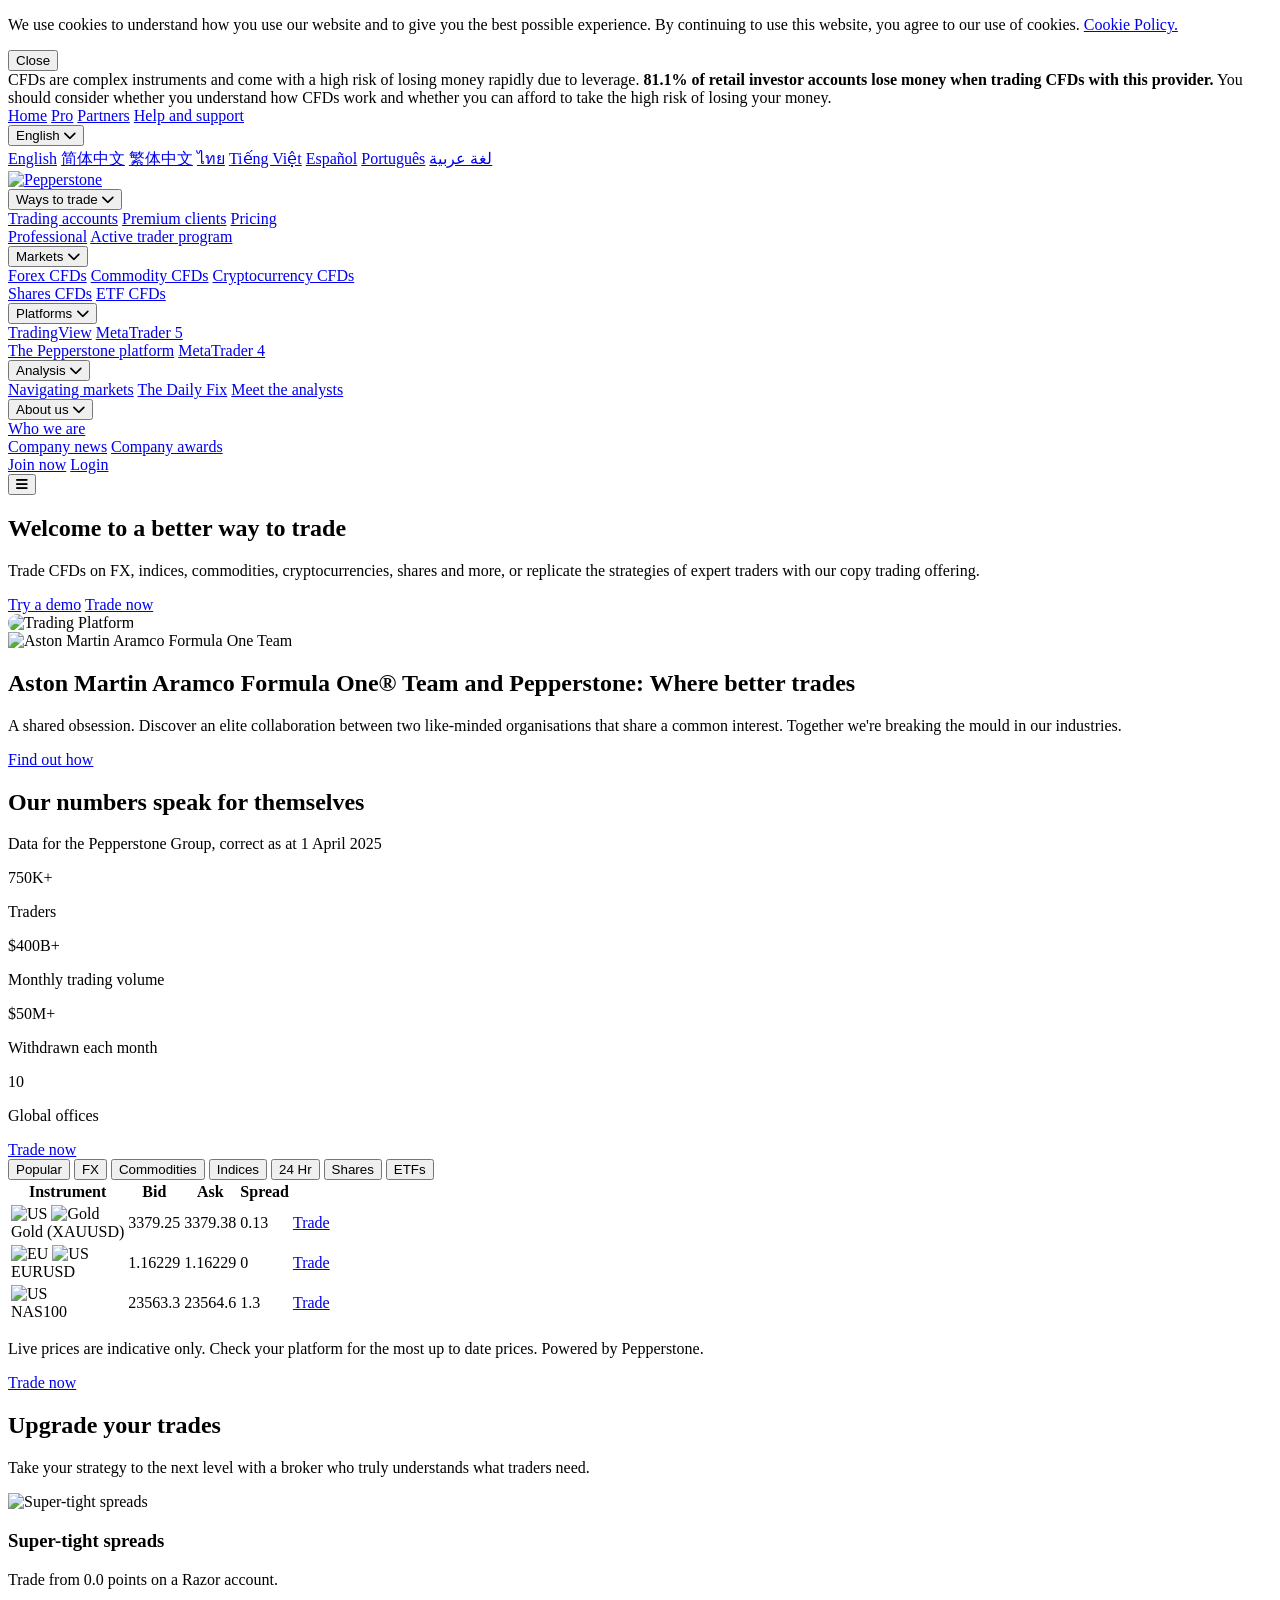
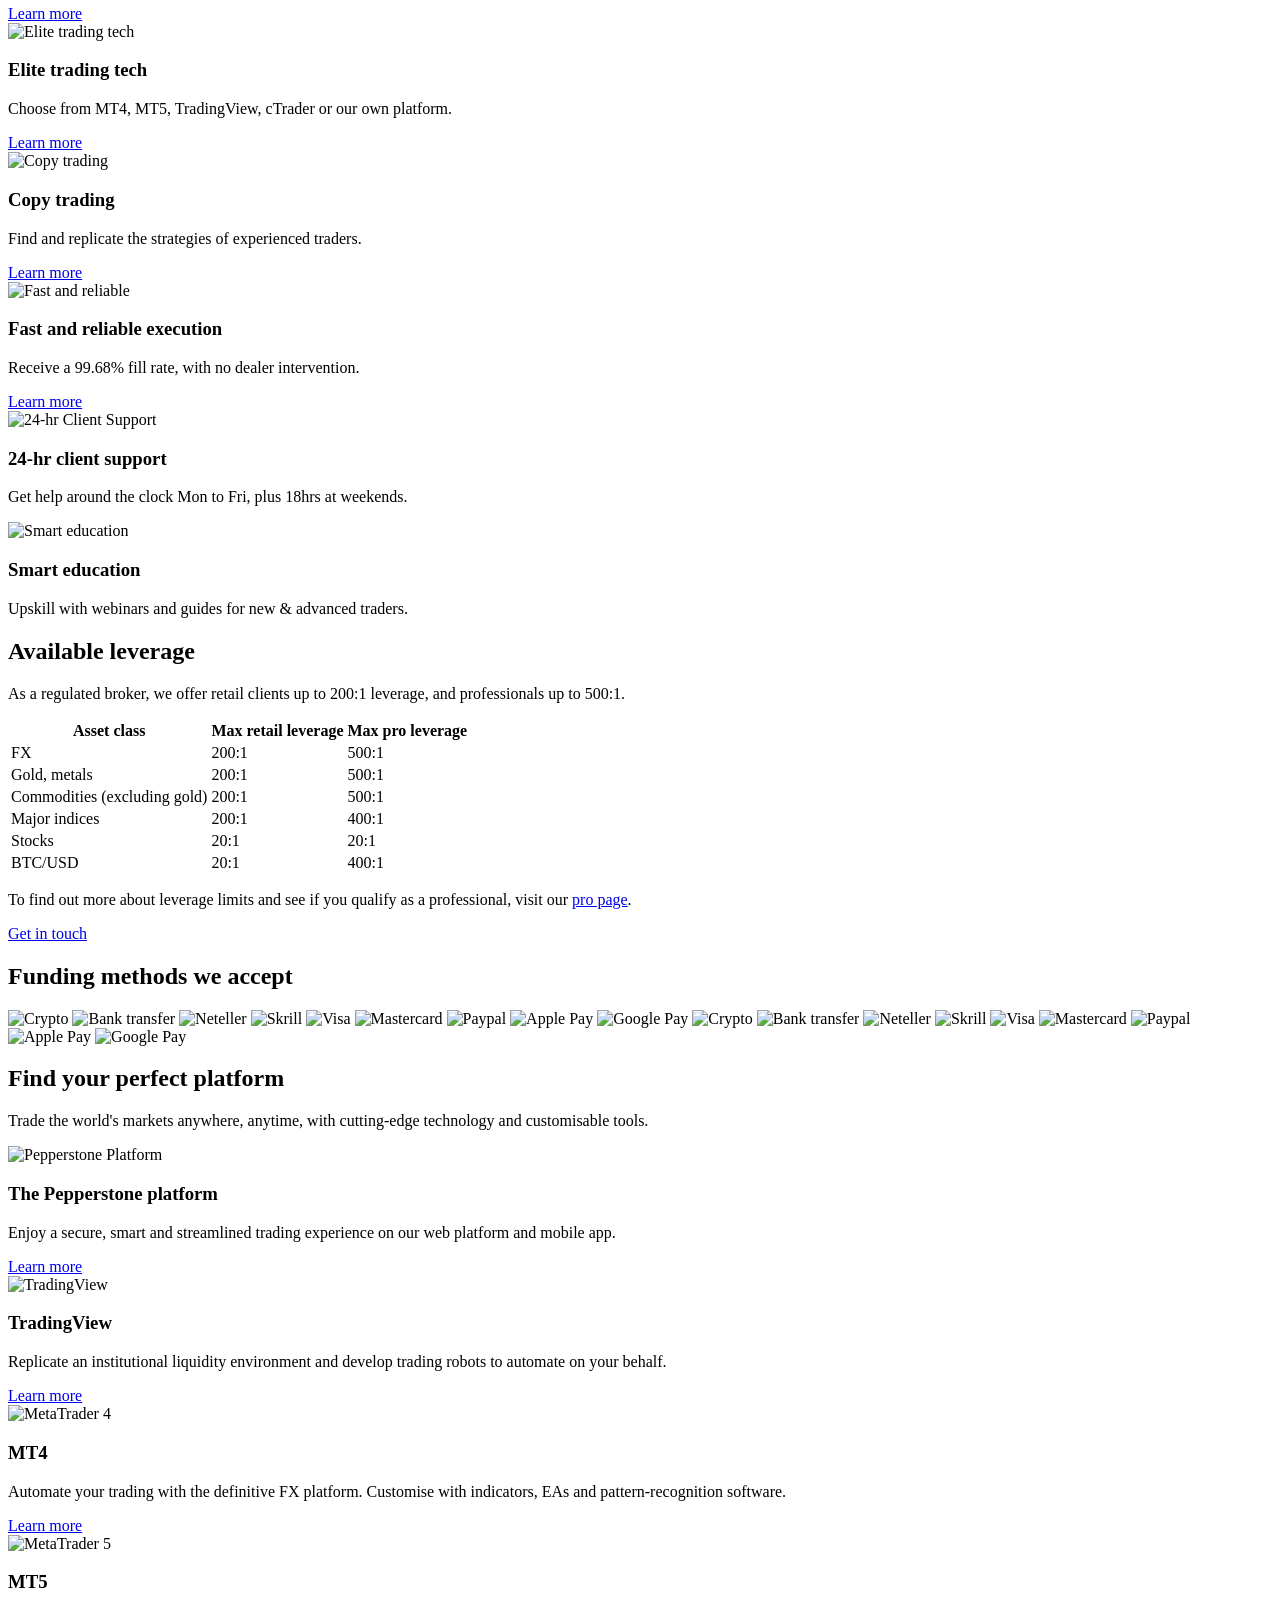
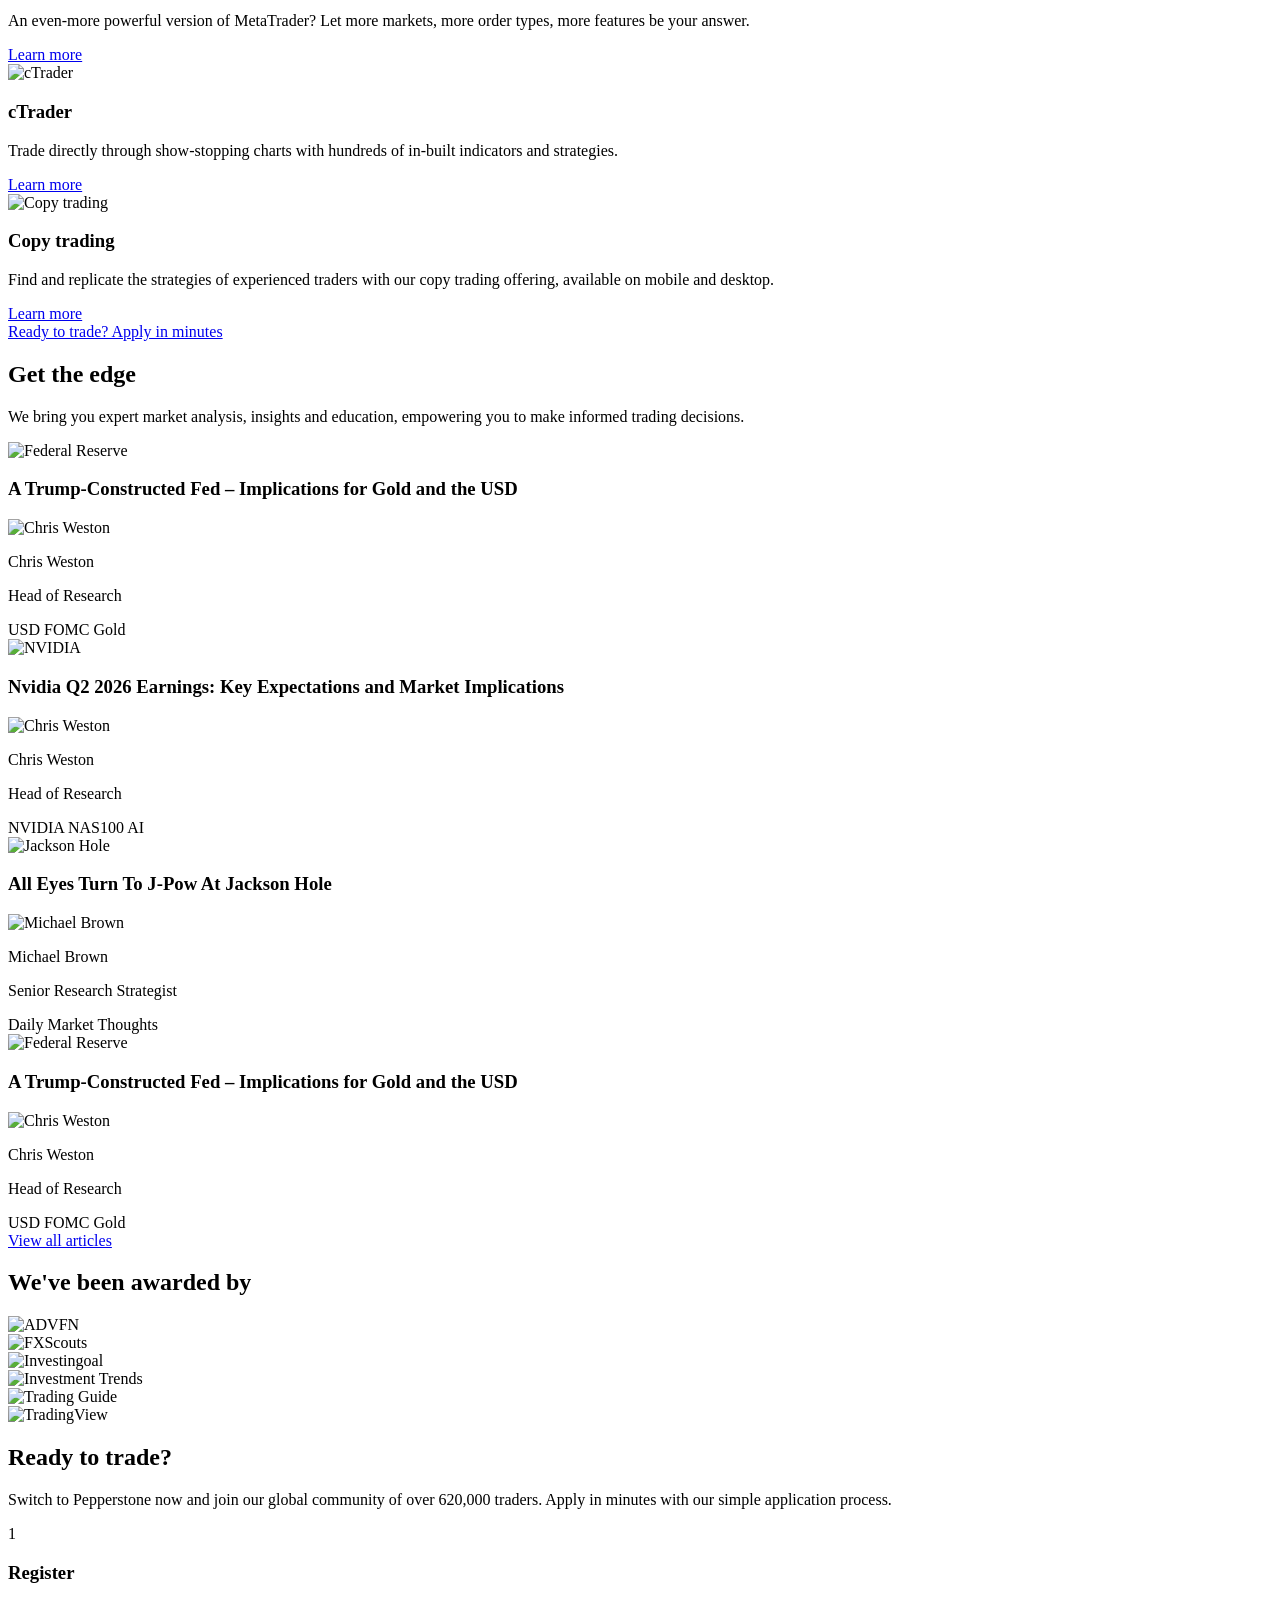
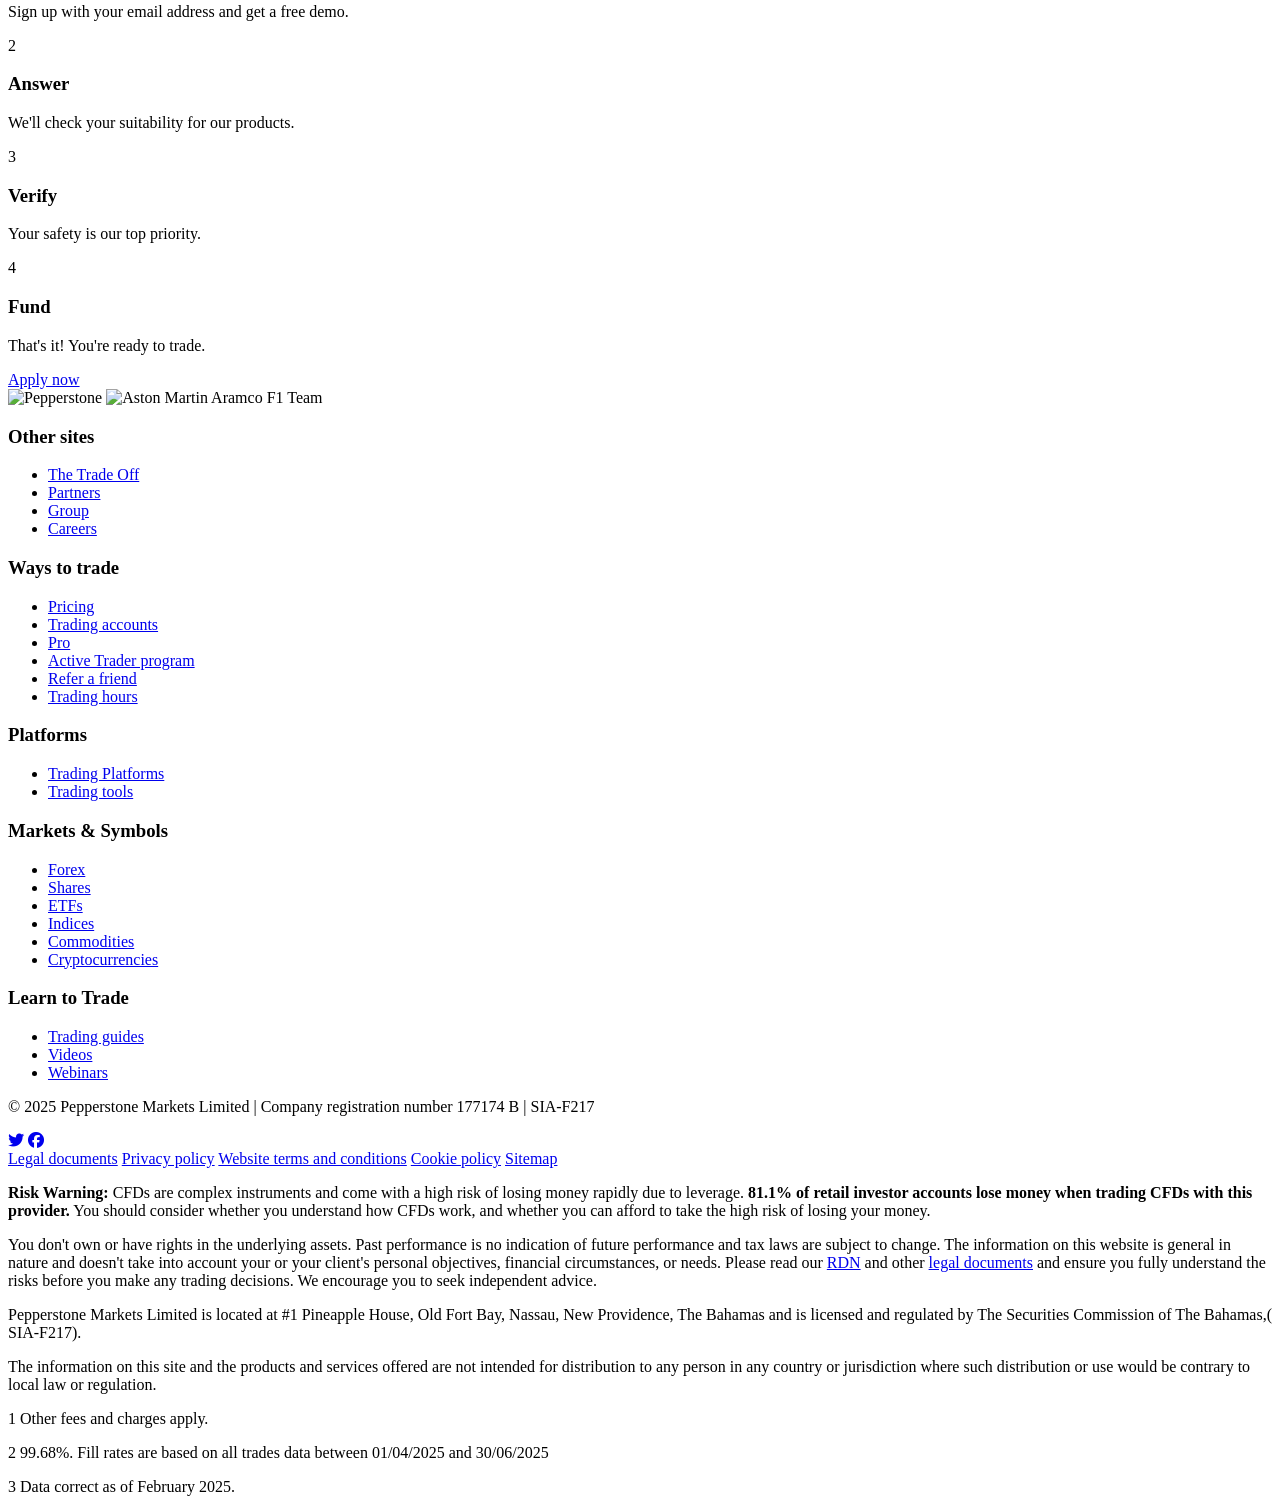
==== index.html @ 4581c96e "first commit" ====
<!DOCTYPE html>
<html lang="en">
<head>
    <meta charset="UTF-8">
    <meta name="viewport" content="width=device-width, initial-scale=1.0">
    <title>Award-Winning Global Forex Broker & CFD Trading Platform | Pepperstone</title>
    <script src="https://cdn.tailwindcss.com"></script>
    <link rel="stylesheet" href="https://cdnjs.cloudflare.com/ajax/libs/font-awesome/6.4.0/css/all.min.css">
    <style>
        .dropdown:hover .dropdown-menu {
            display: block;
        }
        .mobile-menu {
            max-height: 0;
            overflow: hidden;
            transition: max-height 0.3s ease-out;
        }
        .mobile-menu.open {
            max-height: 1000px;
        }
        .marquee {
            animation: marquee 20s linear infinite;
        }
        @keyframes marquee {
            0% { transform: translateX(0); }
            100% { transform: translateX(-50%); }
        }
        .hero-image {
            width: 100%;
            height: 400px;
            object-fit: cover;
            border-radius: 12px;
            box-shadow: 0 25px 50px -12px rgba(0, 0, 0, 0.25);
        }
        @media (min-width: 768px) {
            .hero-image {
                height: 500px;
            }
        }
    </style>
</head>
<body class="font-sans bg-gray-50">
    <!-- Cookie Banner -->
    <div class="bg-gray-800 text-white py-3 px-4 fixed bottom-0 w-full z-50">
        <div class="container mx-auto flex flex-col md:flex-row items-center justify-between">
            <p class="text-sm mb-2 md:mb-0 md:mr-4">
                We use cookies to understand how you use our website and to give you the best possible experience. By continuing to use this website, you agree to our use of cookies. 
                <a href="https://eu-assets.contentstack.com/v3/assets/bltaec35894448c7261/blt4850f32e3681dfc5/SCB_Cookie_Policy_ROW.pdf" class="underline">Cookie Policy.</a>
            </p>
            <button class="bg-blue-600 hover:bg-blue-700 text-white px-4 py-1 rounded-md text-sm">Close</button>
        </div>
    </div>

    <!-- Risk Warning -->
    <div class="bg-white-600 text-black py-2 px-4">
        <div class="container mx-auto text-center text-sm">
            CFDs are complex instruments and come with a high risk of losing money rapidly due to leverage. <strong>81.1% of retail investor accounts lose money when trading CFDs with this provider.</strong> You should consider whether you understand how CFDs work and whether you can afford to take the high risk of losing your money.
        </div>
    </div>

    <!-- Top Navigation -->
    <div class="bg-black-100 py-2 px-4 border-b">
        <div class="container mx-auto flex flex-col md:flex-row justify-between items-center">
            <div class="flex space-x-4 mb-2 md:mb-0">
                <a href="#" class="text-gray-700 hover:text-blue-600 text-sm">Home</a>
                <a href="#" class="text-gray-700 hover:text-blue-600 text-sm">Pro</a>
                <a href="#" class="text-gray-700 hover:text-blue-600 text-sm">Partners</a>
                <a href="#" class="text-gray-700 hover:text-blue-600 text-sm">Help and support</a>
            </div>
            <div class="relative">
                <button class="flex items-center text-gray-700 hover:text-blue-600">
                    <span class="mr-1">English</span>
                    <i class="fas fa-chevron-down text-xs"></i>
                </button>
                <div class="absolute right-0 mt-2 w-48 bg-white rounded-md shadow-lg py-1 z-10 hidden">
                    <a href="#" class="block px-4 py-2 text-sm text-gray-700 hover:bg-gray-100">English</a>
                    <a href="#" class="block px-4 py-2 text-sm text-gray-700 hover:bg-gray-100">简体中文</a>
                    <a href="#" class="block px-4 py-2 text-sm text-gray-700 hover:bg-gray-100">繁体中文</a>
                    <a href="#" class="block px-4 py-2 text-sm text-gray-700 hover:bg-gray-100">ไทย</a>
                    <a href="#" class="block px-4 py-2 text-sm text-gray-700 hover:bg-gray-100">Tiếng Việt</a>
                    <a href="#" class="block px-4 py-2 text-sm text-gray-700 hover:bg-gray-100">Español</a>
                    <a href="#" class="block px-4 py-2 text-sm text-gray-700 hover:bg-gray-100">Português</a>
                    <a href="#" class="block px-4 py-2 text-sm text-gray-700 hover:bg-gray-100">لغة عربية</a>
                </div>
            </div>
        </div>
    </div>



    <!-- Main Navigation -->
    <nav class="bg-white shadow-md">
        <div class="container mx-auto px-4">
            <div class="flex justify-between items-center py-4">
                <div class="flex items-center">
                    <a href="#" class="text-2xl font-bold text-blue-600">
                        <img src="https://eu-images.contentstack.com/v3/assets/bltaec35894448c7261/blt4b1ce98e17514d1b/6762930b7604891912664f6a/Pepperstone_2025_Global_Trading_Partner_Logo_Mono_Positive_RGB_3.svg" alt="Pepperstone" class="h-10">
                    </a>
                </div>
                
                <div class="hidden md:flex space-x-6">
                    <div class="dropdown relative">
                        <button class="text-gray-700 hover:text-blue-600 flex items-center">
                            Ways to trade <i class="fas fa-chevron-down ml-1 text-xs"></i>
                        </button>
                        <div class="dropdown-menu absolute hidden bg-white shadow-lg rounded-md mt-2 py-2 w-64 z-10">
                            <a href="#" class="block px-4 py-2 text-sm text-gray-700 hover:bg-gray-100">Trading accounts</a>
                            <a href="#" class="block px-4 py-2 text-sm text-gray-700 hover:bg-gray-100">Premium clients</a>
                            <a href="#" class="block px-4 py-2 text-sm text-gray-700 hover:bg-gray-100">Pricing</a>
                            <div class="border-t my-1"></div>
                            <a href="#" class="block px-4 py-2 text-sm text-gray-700 hover:bg-gray-100">Professional</a>
                            <a href="#" class="block px-4 py-2 text-sm text-gray-700 hover:bg-gray-100">Active trader program</a>
                        </div>
                    </div>
                    
                    <div class="dropdown relative">
                        <button class="text-gray-700 hover:text-blue-600 flex items-center">
                            Markets <i class="fas fa-chevron-down ml-1 text-xs"></i>
                        </button>
                        <div class="dropdown-menu absolute hidden bg-white shadow-lg rounded-md mt-2 py-2 w-64 z-10">
                            <a href="#" class="block px-4 py-2 text-sm text-gray-700 hover:bg-gray-100">Forex CFDs</a>
                            <a href="#" class="block px-4 py-2 text-sm text-gray-700 hover:bg-gray-100">Commodity CFDs</a>
                            <a href="#" class="block px-4 py-2 text-sm text-gray-700 hover:bg-gray-100">Cryptocurrency CFDs</a>
                            <div class="border-t my-1"></div>
                            <a href="#" class="block px-4 py-2 text-sm text-gray-700 hover:bg-gray-100">Shares CFDs</a>
                            <a href="#" class="block px-4 py-2 text-sm text-gray-700 hover:bg-gray-100">ETF CFDs</a>
                        </div>
                    </div>
                    
                    <div class="dropdown relative">
                        <button class="text-gray-700 hover:text-blue-600 flex items-center">
                            Platforms <i class="fas fa-chevron-down ml-1 text-xs"></i>
                        </button>
                        <div class="dropdown-menu absolute hidden bg-white shadow-lg rounded-md mt-2 py-2 w-64 z-10">
                            <a href="#" class="block px-4 py-2 text-sm text-gray-700 hover:bg-gray-100">TradingView</a>
                            <a href="#" class="block px-4 py-2 text-sm text-gray-700 hover:bg-gray-100">MetaTrader 5</a>
                            <div class="border-t my-1"></div>
                            <a href="#" class="block px-4 py-2 text-sm text-gray-700 hover:bg-gray-100">The Pepperstone platform</a>
                            <a href="#" class="block px-4 py-2 text-sm text-gray-700 hover:bg-gray-100">MetaTrader 4</a>
                        </div>
                    </div>
                    
                    <div class="dropdown relative">
                        <button class="text-gray-700 hover:text-blue-600 flex items-center">
                            Analysis <i class="fas fa-chevron-down ml-1 text-xs"></i>
                        </button>
                        <div class="dropdown-menu absolute hidden bg-white shadow-lg rounded-md mt-2 py-2 w-64 z-10">
                            <a href="#" class="block px-4 py-2 text-sm text-gray-700 hover:bg-gray-100">Navigating markets</a>
                            <a href="#" class="block px-4 py-2 text-sm text-gray-700 hover:bg-gray-100">The Daily Fix</a>
                            <a href="#" class="block px-4 py-2 text-sm text-gray-700 hover:bg-gray-100">Meet the analysts</a>
                        </div>
                    </div>
                    
                    <div class="dropdown relative">
                        <button class="text-gray-700 hover:text-blue-600 flex items-center">
                            About us <i class="fas fa-chevron-down ml-1 text-xs"></i>
                        </button>
                        <div class="dropdown-menu absolute hidden bg-white shadow-lg rounded-md mt-2 py-2 w-64 z-10">
                            <a href="#" class="block px-4 py-2 text-sm text-gray-700 hover:bg-gray-100">Who we are</a>
                            <div class="border-t my-1"></div>
                            <a href="#" class="block px-4 py-2 text-sm text-gray-700 hover:bg-gray-100">Company news</a>
                            <a href="#" class="block px-4 py-2 text-sm text-gray-700 hover:bg-gray-100">Company awards</a>
                        </div>
                    </div>
                </div>
                
                <div class="hidden md:flex items-center space-x-4">
                    <a href="#" class="bg-blue-600 hover:bg-blue-700 text-white px-4 py-2 rounded-md">Join now</a>
                    <a href="#" class="text-gray-700 hover:text-blue-600">Login</a>
                </div>
                
                <button class="md:hidden text-gray-700" id="mobile-menu-button">
                    <i class="fas fa-bars text-xl"></i>
                </button>
            </div>
            
            <!-- Mobile Menu -->
            <div class="mobile-menu md:hidden" id="mobile-menu">
                <div class="px-2 pt-2 pb-4 space-y-1">
                    <div class="mb-4">
                        <button class="w-full flex justify-between items-center px-3 py-2 text-gray-700 hover:bg-gray-100 rounded-md">
                            Ways to trade
                            <i class="fas fa-chevron-down"></i>
                        </button>
                        <div class="pl-4 mt-1 hidden">
                            <a href="#" class="block px-3 py-2 text-sm text-gray-700 hover:bg-gray-100 rounded-md">Trading accounts</a>
                            <a href="#" class="block px-3 py-2 text-sm text-gray-700 hover:bg-gray-100 rounded-md">Premium clients</a>
                            <a href="#" class="block px-3 py-2 text-sm text-gray-700 hover:bg-gray-100 rounded-md">Pricing</a>
                        </div>
                    </div>
                    
                    <div class="mb-4">
                        <button class="w-full flex justify-between items-center px-3 py-2 text-gray-700 hover:bg-gray-100 rounded-md">
                            Markets
                            <i class="fas fa-chevron-down"></i>
                        </button>
                        <div class="pl-4 mt-1 hidden">
                            <a href="#" class="block px-3 py-2 text-sm text-gray-700 hover:bg-gray-100 rounded-md">Forex CFDs</a>
                            <a href="#" class="block px-3 py-2 text-sm text-gray-700 hover:bg-gray-100 rounded-md">Commodity CFDs</a>
                            <a href="#" class="block px-3 py-2 text-sm text-gray-700 hover:bg-gray-100 rounded-md">Cryptocurrency CFDs</a>
                        </div>
                    </div>
                    
                    <div class="mb-4">
                        <button class="w-full flex justify-between items-center px-3 py-2 text-gray-700 hover:bg-gray-100 rounded-md">
                            Platforms
                            <i class="fas fa-chevron-down"></i>
                        </button>
                        <div class="pl-4 mt-1 hidden">
                            <a href="#" class="block px-3 py-2 text-sm text-gray-700 hover:bg-gray-100 rounded-md">TradingView</a>
                            <a href="#" class="block px-3 py-2 text-sm text-gray-700 hover:bg-gray-100 rounded-md">MetaTrader 5</a>
                        </div>
                    </div>
                    
                    <div class="mb-4">
                        <button class="w-full flex justify-between items-center px-3 py-2 text-gray-700 hover:bg-gray-100 rounded-md">
                            Analysis
                            <i class="fas fa-chevron-down"></i>
                        </button>
                        <div class="pl-4 mt-1 hidden">
                            <a href="#" class="block px-3 py-2 text-sm text-gray-700 hover:bg-gray-100 rounded-md">Navigating markets</a>
                            <a href="#" class="block px-3 py-2 text-sm text-gray-700 hover:bg-gray-100 rounded-md">The Daily Fix</a>
                        </div>
                    </div>
                    
                    <div class="mb-4">
                        <button class="w-full flex justify-between items-center px-3 py-2 text-gray-700 hover:bg-gray-100 rounded-md">
                            About us
                            <i class="fas fa-chevron-down"></i>
                        </button>
                        <div class="pl-4 mt-1 hidden">
                            <a href="#" class="block px-3 py-2 text-sm text-gray-700 hover:bg-gray-100 rounded-md">Who we are</a>
                            <a href="#" class="block px-3 py-2 text-sm text-gray-700 hover:bg-gray-100 rounded-md">Company news</a>
                        </div>
                    </div>
                    
                    <div class="pt-2 border-t">
                        <a href="#" class="block w-full text-center bg-blue-600 hover:bg-blue-700 text-white px-4 py-2 rounded-md mb-2">Join now</a>
                        <a href="#" class="block w-full text-center text-gray-700 hover:text-blue-600 px-4 py-2 rounded-md">Login</a>
                    </div>
                </div>
            </div>
        </div>
    </nav>

    <!-- Hero Section -->
    <section class="relative bg-gradient-to-r from-blue-900 to-blue-700 text-white py-20">
        <div class="container mx-auto px-4 flex flex-col md:flex-row items-center">
            <div class="md:w-2/5 mb-10 md:mb-0">
                <h1 class="text-4xl md:text-5xl font-bold mb-6">Welcome to a better way to trade</h1>
                <p class="text-xl mb-8">Trade CFDs on FX, indices, commodities, cryptocurrencies, shares and more, or replicate the strategies of expert traders with our copy trading offering.</p>
                <div class="flex flex-col sm:flex-row space-y-3 sm:space-y-0 sm:space-x-4">
                    <a href="#" class="bg-white text-blue-700 hover:bg-gray-100 px-6 py-3 rounded-md font-medium text-center">Try a demo</a>
                    <a href="#" class="bg-blue-600 hover:bg-blue-800 px-6 py-3 rounded-md font-medium text-center">Trade now</a>
                </div>
            </div>
            <div class="md:w-3/5 flex justify-center">
                <img src="https://eu-images.contentstack.com/v3/assets/bltaec35894448c7261/blt2f7ff11a549ada0a/67fe1ed6a78e04df65bdf71f/UK_Homepage_Header.webp" alt="Trading Platform" class="hero-image">
            </div>
        </div>
    </section>

    <!-- Partnership Banner -->
    <section class="py-12 bg-gray-100">
        <div class="container mx-auto px-4">
            <div class="flex flex-col md:flex-row items-center">
                <div class="md:w-1/3 mb-6 md:mb-0">
                    <img src="https://eu-images.contentstack.com/v3/assets/bltaec35894448c7261/blt25bae3668e198681/685a82fabb50854095a97ac6/2025AMF1Sponsorship-Phase2-_Updated.jpg" alt="Aston Martin Aramco Formula One Team" class="rounded-lg shadow-md">
                </div>
                <div class="md:w-2/3 md:pl-12">
                    <h2 class="text-3xl font-bold mb-4">Aston Martin Aramco Formula One® Team and Pepperstone: Where better trades</h2>
                    <p class="text-lg mb-6">A shared obsession. Discover an elite collaboration between two like-minded organisations that share a common interest. Together we're breaking the mould in our industries.</p>
                    <a href="#" class="inline-block bg-blue-600 hover:bg-blue-700 text-white px-6 py-3 rounded-md font-medium">Find out how</a>
                </div>
            </div>
        </div>
    </section>

    <!-- Stats Section -->
    <section class="py-16 bg-white">
        <div class="container mx-auto px-4">
            <h2 class="text-3xl font-bold text-center mb-12">Our numbers speak for themselves</h2>
            <p class="text-center text-gray-600 mb-12">Data for the Pepperstone Group, correct as at 1 April 2025</p>
            
            <div class="grid grid-cols-2 md:grid-cols-4 gap-8">
                <div class="text-center">
                    <div class="text-4xl md:text-5xl font-bold text-black-600 mb-2">750K+</div>
                    <p class="text-gray-600">Traders</p>
                </div>
                <div class="text-center">
                    <div class="text-4xl md:text-5xl font-bold text-black-600 mb-2">$400B+</div>
                    <p class="text-gray-600">Monthly trading volume</p>
                </div>
                <div class="text-center">
                    <div class="text-4xl md:text-5xl font-bold text-black-600 mb-2">$50M+</div>
                    <p class="text-gray-600">Withdrawn each month</p>
                </div>
                <div class="text-center">
                    <div class="text-4xl md:text-5xl font-bold text-black-600 mb-2">10</div>
                    <p class="text-gray-600">Global offices</p>
                </div>
            </div>
            
            <div class="text-center mt-12">
                <a href="#" class="inline-block bg-blue-600 hover:bg-blue-700 text-white px-8 py-3 rounded-md font-medium">Trade now</a>
            </div>
        </div>
    </section>

    <!-- Market Data -->
    <section class="py-12 bg-gray-50">
        <div class="container mx-auto px-4">
            <div class="flex overflow-x-auto pb-2 mb-6">
                <button class="px-4 py-2 font-medium text-blue-600 border-b-2 border-blue-600 whitespace-nowrap">Popular</button>
                <button class="px-4 py-2 font-medium text-gray-600 whitespace-nowrap">FX</button>
                <button class="px-4 py-2 font-medium text-gray-600 whitespace-nowrap">Commodities</button>
                <button class="px-4 py-2 font-medium text-gray-600 whitespace-nowrap">Indices</button>
                <button class="px-4 py-2 font-medium text-gray-600 whitespace-nowrap">24 Hr</button>
                <button class="px-4 py-2 font-medium text-gray-600 whitespace-nowrap">Shares</button>
                <button class="px-4 py-2 font-medium text-gray-600 whitespace-nowrap">ETFs</button>
            </div>
            
            <div class="bg-white rounded-lg shadow overflow-hidden">
                <table class="min-w-full divide-y divide-gray-200">
                    <thead class="bg-gray-50">
                        <tr>
                            <th class="px-6 py-3 text-left text-xs font-medium text-gray-500 uppercase tracking-wider">Instrument</th>
                            <th class="px-6 py-3 text-left text-xs font-medium text-gray-500 uppercase tracking-wider">Bid</th>
                            <th class="px-6 py-3 text-left text-xs font-medium text-gray-500 uppercase tracking-wider">Ask</th>
                            <th class="px-6 py-3 text-left text-xs font-medium text-gray-500 uppercase tracking-wider">Spread</th>
                            <th class="px-6 py-3 text-left text-xs font-medium text-gray-500 uppercase tracking-wider"></th>
                        </tr>
                    </thead>
                    <tbody class="bg-white divide-y divide-gray-200">
                        <tr>
                            <td class="px-6 py-4 whitespace-nowrap">
                                <div class="flex items-center">
                                    <div class="flex-shrink-0 h-10 w-10 flex items-center">
                                        <img class="h-6 w-6 rounded-full" src="https://eu-images.contentstack.com/v3/assets/bltaec35894448c7261/blt63c9522b93a414bd/5e956e4b3366cc73a1e96192/United_States_of_America.svg" alt="US">
                                        <img class="h-6 w-6 rounded-full -ml-2" src="https://eu-images.contentstack.com/v3/assets/bltaec35894448c7261/bltdbd8f6817b680438/5fc57df5a304740ec5ed0433/XAU.svg" alt="Gold">
                                    </div>
                                    <div class="ml-4">
                                        <div class="text-sm font-medium text-gray-900">Gold (XAUUSD)</div>
                                    </div>
                                </div>
                            </td>
                            <td class="px-6 py-4 whitespace-nowrap text-sm text-gray-500">3379.25</td>
                            <td class="px-6 py-4 whitespace-nowrap text-sm text-gray-500">3379.38</td>
                            <td class="px-6 py-4 whitespace-nowrap text-sm text-gray-500">0.13</td>
                            <td class="px-6 py-4 whitespace-nowrap text-right text-sm font-medium">
                                <a href="#" class="text-blue-600 hover:text-blue-900">Trade</a>
                            </td>
                        </tr>
                        <tr>
                            <td class="px-6 py-4 whitespace-nowrap">
                                <div class="flex items-center">
                                    <div class="flex-shrink-0 h-10 w-10 flex items-center">
                                        <img class="h-6 w-6 rounded-full" src="https://eu-images.contentstack.com/v3/assets/bltaec35894448c7261/blt07e3fd4ea0edc4a0/5e956d060dcb9873a7be6114/European_Union.svg" alt="EU">
                                        <img class="h-6 w-6 rounded-full -ml-2" src="https://eu-images.contentstack.com/v3/assets/bltaec35894448c7261/blt63c9522b93a414bd/5e956e4b3366cc73a1e96192/United_States_of_America.svg" alt="US">
                                    </div>
                                    <div class="ml-4">
                                        <div class="text-sm font-medium text-gray-900">EURUSD</div>
                                    </div>
                                </div>
                            </td>
                            <td class="px-6 py-4 whitespace-nowrap text-sm text-gray-500">1.16229</td>
                            <td class="px-6 py-4 whitespace-nowrap text-sm text-gray-500">1.16229</td>
                            <td class="px-6 py-4 whitespace-nowrap text-sm text-gray-500">0</td>
                            <td class="px-6 py-4 whitespace-nowrap text-right text-sm font-medium">
                                <a href="#" class="text-blue-600 hover:text-blue-900">Trade</a>
                            </td>
                        </tr>
                        <tr>
                            <td class="px-6 py-4 whitespace-nowrap">
                                <div class="flex items-center">
                                    <div class="flex-shrink-0 h-10 w-10">
                                        <img class="h-6 w-6 rounded-full" src="https://eu-images.contentstack.com/v3/assets/bltaec35894448c7261/blt63c9522b93a414bd/5e956e4b3366cc73a1e96192/United_States_of_America.svg" alt="US">
                                    </div>
                                    <div class="ml-4">
                                        <div class="text-sm font-medium text-gray-900">NAS100</div>
                                    </div>
                                </div>
                            </td>
                            <td class="px-6 py-4 whitespace-nowrap text-sm text-gray-500">23563.3</td>
                            <td class="px-6 py-4 whitespace-nowrap text-sm text-gray-500">23564.6</td>
                            <td class="px-6 py-4 whitespace-nowrap text-sm text-gray-500">1.3</td>
                            <td class="px-6 py-4 whitespace-nowrap text-right text-sm font-medium">
                                <a href="#" class="text-blue-600 hover:text-blue-900">Trade</a>
                            </td>
                        </tr>
                    </tbody>
                </table>
            </div>
            
            <p class="text-xs text-gray-500 mt-4">Live prices are indicative only. Check your platform for the most up to date prices. Powered by Pepperstone.</p>
            
            <div class="text-center mt-8">
                <a href="#" class="inline-block bg-blue-600 hover:bg-blue-700 text-white px-8 py-3 rounded-md font-medium">Trade now</a>
            </div>
        </div>
    </section>

    <!-- Features Section -->
    <section class="py-16 bg-white">
        <div class="container mx-auto px-4">
            <h2 class="text-3xl font-bold text-center mb-12">Upgrade your trades</h2>
            <p class="text-xl text-center text-gray-600 mb-12 max-w-3xl mx-auto">Take your strategy to the next level with a broker who truly understands what traders need.</p>
            
            <div class="grid grid-cols-1 md:grid-cols-2 lg:grid-cols-3 gap-8">
                <div class="bg-gray-50 rounded-lg overflow-hidden shadow-sm hover:shadow-md transition-shadow">
                    <img src="https://eu-images.contentstack.com/v3/assets/bltaec35894448c7261/bltab9b484a14c83a0f/65261f7a07f775257ca5eeb7/FeaturedCards_RazorSharpSpread_230824_v02.jpg" alt="Super-tight spreads" class="w-full h-48 object-cover">
                    <div class="p-6">
                        <h3 class="text-xl font-bold mb-3">Super-tight spreads</h3>
                        <p class="text-gray-600 mb-4">Trade from 0.0 points on a Razor account.</p>
                        <a href="#" class="text-blue-600 font-medium hover:text-blue-800">Learn more</a>
                    </div>
                </div>
                
                <div class="bg-gray-50 rounded-lg overflow-hidden shadow-sm hover:shadow-md transition-shadow">
                    <img src="https://eu-images.contentstack.com/v3/assets/bltaec35894448c7261/blt7469682b01554151/66d688823a8d483e53e1e2dc/FeaturedCards_TrustedBroker_240829_v03@2x.jpg" alt="Elite trading tech" class="w-full h-48 object-cover">
                    <div class="p-6">
                        <h3 class="text-xl font-bold mb-3">Elite trading tech</h3>
                        <p class="text-gray-600 mb-4">Choose from MT4, MT5, TradingView, cTrader or our own platform.</p>
                        <a href="#" class="text-blue-600 font-medium hover:text-blue-800">Learn more</a>
                    </div>
                </div>
                
                <div class="bg-gray-50 rounded-lg overflow-hidden shadow-sm hover:shadow-md transition-shadow">
                    <img src="https://eu-images.contentstack.com/v3/assets/bltaec35894448c7261/blt9b66ca77178807f6/650c44c5045f96313ffe7dcc/FeaturedCards_IndustryLeadingLiquidity.jpg" alt="Copy trading" class="w-full h-48 object-cover">
                    <div class="p-6">
                        <h3 class="text-xl font-bold mb-3">Copy trading</h3>
                        <p class="text-gray-600 mb-4">Find and replicate the strategies of experienced traders.</p>
                        <a href="#" class="text-blue-600 font-medium hover:text-blue-800">Learn more</a>
                    </div>
                </div>
                
                <div class="bg-gray-50 rounded-lg overflow-hidden shadow-sm hover:shadow-md transition-shadow">
                    <img src="https://eu-images.contentstack.com/v3/assets/bltaec35894448c7261/bltb7a25dc0002f0039/650d82d4d81f5947d31282fd/FeaturedCards_FastAndReliable_230824_v02-min.jpg" alt="Fast and reliable" class="w-full h-48 object-cover">
                    <div class="p-6">
                        <h3 class="text-xl font-bold mb-3">Fast and reliable execution</h3>
                        <p class="text-gray-600 mb-4">Receive a 99.68% fill rate, with no dealer intervention.</p>
                        <a href="#" class="text-blue-600 font-medium hover:text-blue-800">Learn more</a>
                    </div>
                </div>
                
                <div class="bg-gray-50 rounded-lg overflow-hidden shadow-sm hover:shadow-md transition-shadow">
                    <img src="https://eu-images.contentstack.com/v3/assets/bltaec35894448c7261/blt23394a09ce1d06dc/67ad9155c95fb20f5f5e6b8b/24-hr_Client_Support.jpg" alt="24-hr Client Support" class="w-full h-48 object-cover">
                    <div class="p-6">
                        <h3 class="text-xl font-bold mb-3">24-hr client support</h3>
                        <p class="text-gray-600 mb-4">Get help around the clock Mon to Fri, plus 18hrs at weekends.</p>
                    </div>
                </div>
                
                <div class="bg-gray-50 rounded-lg overflow-hidden shadow-sm hover:shadow-md transition-shadow">
                    <img src="https://eu-images.contentstack.com/v3/assets/bltaec35894448c7261/blt9e8f549b99f44f38/67ad915539b12b2b571cb72f/Smart_Education.jpg" alt="Smart education" class="w-full h-48 object-cover">
                    <div class="p-6">
                        <h3 class="text-xl font-bold mb-3">Smart education</h3>
                        <p class="text-gray-600 mb-4">Upskill with webinars and guides for new & advanced traders.</p>
                    </div>
                </div>
            </div>
        </div>
    </section>

    <!-- Leverage Section -->
    <section class="py-16 bg-gray-50">
        <div class="container mx-auto px-4">
            <h2 class="text-3xl font-bold text-center mb-4">Available leverage</h2>
            <p class="text-xl text-center text-gray-600 mb-12 max-w-3xl mx-auto">As a regulated broker, we offer retail clients up to 200:1 leverage, and professionals up to 500:1.</p>
            
            <div class="bg-white rounded-lg shadow overflow-hidden">
                <table class="min-w-full divide-y divide-gray-200">
                    <thead class="bg-gray-50">
                        <tr>
                            <th class="px-6 py-3 text-left text-xs font-medium text-gray-500 uppercase tracking-wider">Asset class</th>
                            <th class="px-6 py-3 text-left text-xs font-medium text-gray-500 uppercase tracking-wider">Max retail leverage</th>
                            <th class="px-6 py-3 text-left text-xs font-medium text-gray-500 uppercase tracking-wider">Max pro leverage</th>
                        </tr>
                    </thead>
                    <tbody class="bg-white divide-y divide-gray-200">
                        <tr>
                            <td class="px-6 py-4 whitespace-nowrap text-sm font-medium text-gray-900">FX</td>
                            <td class="px-6 py-4 whitespace-nowrap text-sm text-gray-500">200:1</td>
                            <td class="px-6 py-4 whitespace-nowrap text-sm text-gray-500">500:1</td>
                        </tr>
                        <tr>
                            <td class="px-6 py-4 whitespace-nowrap text-sm font-medium text-gray-900">Gold, metals</td>
                            <td class="px-6 py-4 whitespace-nowrap text-sm text-gray-500">200:1</td>
                            <td class="px-6 py-4 whitespace-nowrap text-sm text-gray-500">500:1</td>
                        </tr>
                        <tr>
                            <td class="px-6 py-4 whitespace-nowrap text-sm font-medium text-gray-900">Commodities (excluding gold)</td>
                            <td class="px-6 py-4 whitespace-nowrap text-sm text-gray-500">200:1</td>
                            <td class="px-6 py-4 whitespace-nowrap text-sm text-gray-500">500:1</td>
                        </tr>
                        <tr>
                            <td class="px-6 py-4 whitespace-nowrap text-sm font-medium text-gray-900">Major indices</td>
                            <td class="px-6 py-4 whitespace-nowrap text-sm text-gray-500">200:1</td>
                            <td class="px-6 py-4 whitespace-nowrap text-sm text-gray-500">400:1</td>
                        </tr>
                        <tr>
                            <td class="px-6 py-4 whitespace-nowrap text-sm font-medium text-gray-900">Stocks</td>
                            <td class="px-6 py-4 whitespace-nowrap text-sm text-gray-500">20:1</td>
                            <td class="px-6 py-4 whitespace-nowrap text-sm text-gray-500">20:1</td>
                        </tr>
                        <tr>
                            <td class="px-6 py-4 whitespace-nowrap text-sm font-medium text-gray-900">BTC/USD</td>
                            <td class="px-6 py-4 whitespace-nowrap text-sm text-gray-500">20:1</td>
                            <td class="px-6 py-4 whitespace-nowrap text-sm text-gray-500">400:1</td>
                        </tr>
                    </tbody>
                </table>
            </div>
            
            <p class="text-sm text-gray-600 mt-4">To find out more about leverage limits and see if you qualify as a professional, visit our <a href="#" class="text-blue-600 hover:text-blue-800">pro page</a>.</p>
            
            <div class="text-center mt-8">
                <a href="#" class="inline-block bg-blue-600 hover:bg-blue-700 text-white px-8 py-3 rounded-md font-medium">Get in touch</a>
            </div>
        </div>
    </section>

    <!-- Payment Methods -->
    <section class="py-12 bg-white">
        <div class="container mx-auto px-4">
            <h2 class="text-3xl font-bold text-center mb-12">Funding methods we accept</h2>
            
            <div class="relative overflow-hidden">
                <div class="flex space-x-8 marquee">
                    <img src="https://eu-images.contentstack.com/v3/assets/bltaec35894448c7261/blte2ddd183e7d7e902/67d4339de210d868531de5ec/Crypto_Finrax.png" alt="Crypto" class="h-12">
                    <img src="https://eu-images.contentstack.com/v3/assets/bltaec35894448c7261/blt49d4011a4a8e4811/67a614c52109c1b06ca436ed/Bank_transfer.jpg" alt="Bank transfer" class="h-12">
                    <img src="https://eu-images.contentstack.com/v3/assets/bltaec35894448c7261/blt4a541b2005d6e6e0/67d285ae93ecd92ceb020a2b/Neteller.svg" alt="Neteller" class="h-12">
                    <img src="https://eu-images.contentstack.com/v3/assets/bltaec35894448c7261/blt7f541a35a1d1f997/67d285ae7fb81434f42382d7/Skrill.svg" alt="Skrill" class="h-12">
                    <img src="https://eu-images.contentstack.com/v3/assets/bltaec35894448c7261/blt2c2cbc437acce799/67a61d520bf90538a8058e6f/Visa.jpg" alt="Visa" class="h-12">
                    <img src="https://eu-images.contentstack.com/v3/assets/bltaec35894448c7261/blt786b18efcaa5174d/67a61c96db283b3a13391f7a/Mastercard.jpg" alt="Mastercard" class="h-12">
                    <img src="https://eu-images.contentstack.com/v3/assets/bltaec35894448c7261/blt94c3913c2c726c48/67a61d52d8ca6b19b0ca6fd7/Paypal.jpg" alt="Paypal" class="h-12">
                    <img src="https://eu-images.contentstack.com/v3/assets/bltaec35894448c7261/blt008987f7eeba3349/67a614c56f834838e886d090/Applepay.jpg" alt="Apple Pay" class="h-12">
                    <img src="https://eu-images.contentstack.com/v3/assets/bltaec35894448c7261/blte8b617ec6fbca226/67d285b7e5ba1c421952bdca/Google_Pay.png" alt="Google Pay" class="h-12">
                    <!-- Duplicate for seamless loop -->
                    <img src="https://eu-images.contentstack.com/v3/assets/bltaec35894448c7261/blte2ddd183e7d7e902/67d4339de210d868531de5ec/Crypto_Finrax.png" alt="Crypto" class="h-12">
                    <img src="https://eu-images.contentstack.com/v3/assets/bltaec35894448c7261/blt49d4011a4a8e4811/67a614c52109c1b06ca436ed/Bank_transfer.jpg" alt="Bank transfer" class="h-12">
                    <img src="https://eu-images.contentstack.com/v3/assets/bltaec35894448c7261/blt4a541b2005d6e6e0/67d285ae93ecd92ceb020a2b/Neteller.svg" alt="Neteller" class="h-12">
                    <img src="https://eu-images.contentstack.com/v3/assets/bltaec35894448c7261/blt7f541a35a1d1f997/67d285ae7fb81434f42382d7/Skrill.svg" alt="Skrill" class="h-12">
                    <img src="https://eu-images.contentstack.com/v3/assets/bltaec35894448c7261/blt2c2cbc437acce799/67a61d520bf90538a8058e6f/Visa.jpg" alt="Visa" class="h-12">
                    <img src="https://eu-images.contentstack.com/v3/assets/bltaec35894448c7261/blt786b18efcaa5174d/67a61c96db283b3a13391f7a/Mastercard.jpg" alt="Mastercard" class="h-12">
                    <img src="https://eu-images.contentstack.com/v3/assets/bltaec35894448c7261/blt94c3913c2c726c48/67a61d52d8ca6b19b0ca6fd7/Paypal.jpg" alt="Paypal" class="h-12">
                    <img src="https://eu-images.contentstack.com/v3/assets/bltaec35894448c7261/blt008987f7eeba3349/67a614c56f834838e886d090/Applepay.jpg" alt="Apple Pay" class="h-12">
                    <img src="https://eu-images.contentstack.com/v3/assets/bltaec35894448c7261/blte8b617ec6fbca226/67d285b7e5ba1c421952bdca/Google_Pay.png" alt="Google Pay" class="h-12">
                </div>
            </div>
        </div>
    </section>

    <!-- Platforms Section -->
    <section class="py-16 bg-gray-50">
        <div class="container mx-auto px-4">
            <h2 class="text-3xl font-bold text-center mb-4">Find your perfect platform</h2>
            <p class="text-xl text-center text-gray-600 mb-12 max-w-3xl mx-auto">Trade the world's markets anywhere, anytime, with cutting-edge technology and customisable tools.</p>
            
            <div class="grid grid-cols-1 md:grid-cols-2 lg:grid-cols-3 gap-8">
                <div class="bg-white rounded-lg shadow-sm hover:shadow-md transition-shadow p-6">
                    <div class="flex items-center mb-4">
                        <img src="https://eu-images.contentstack.com/v3/assets/bltaec35894448c7261/bltc12389baac9b8b19/649af16452bacc275efcd0e0/Icon_PS.png" alt="Pepperstone Platform" class="h-12 w-12 mr-4">
                        <h3 class="text-xl font-bold">The Pepperstone platform</h3>
                    </div>
                    <p class="text-gray-600 mb-4">Enjoy a secure, smart and streamlined trading experience on our web platform and mobile app.</p>
                    <a href="#" class="text-blue-600 font-medium hover:text-blue-800">Learn more</a>
                </div>
                
                <div class="bg-white rounded-lg shadow-sm hover:shadow-md transition-shadow p-6">
                    <div class="flex items-center mb-4">
                        <img src="https://eu-images.contentstack.com/v3/assets/bltaec35894448c7261/blt2b8c88f0912e8cae/6600ca748607da040a8ece58/Icon_TV.png" alt="TradingView" class="h-12 w-12 mr-4">
                        <h3 class="text-xl font-bold">TradingView</h3>
                    </div>
                    <p class="text-gray-600 mb-4">Replicate an institutional liquidity environment and develop trading robots to automate on your behalf.</p>
                    <a href="#" class="text-blue-600 font-medium hover:text-blue-800">Learn more</a>
                </div>
                
                <div class="bg-white rounded-lg shadow-sm hover:shadow-md transition-shadow p-6">
                    <div class="flex items-center mb-4">
                        <img src="https://eu-images.contentstack.com/v3/assets/bltaec35894448c7261/blt49184dbb02a10412/6600ca9182ed64040a49b275/Icon_MT4.png" alt="MetaTrader 4" class="h-12 w-12 mr-4">
                        <h3 class="text-xl font-bold">MT4</h3>
                    </div>
                    <p class="text-gray-600 mb-4">Automate your trading with the definitive FX platform. Customise with indicators, EAs and pattern-recognition software.</p>
                    <a href="#" class="text-blue-600 font-medium hover:text-blue-800">Learn more</a>
                </div>
                
                <div class="bg-white rounded-lg shadow-sm hover:shadow-md transition-shadow p-6">
                    <div class="flex items-center mb-4">
                        <img src="https://eu-images.contentstack.com/v3/assets/bltaec35894448c7261/bltd84dddbcaebc59a5/6600ca82359252040a4250b5/Icon_MT5.png" alt="MetaTrader 5" class="h-12 w-12 mr-4">
                        <h3 class="text-xl font-bold">MT5</h3>
                    </div>
                    <p class="text-gray-600 mb-4">An even-more powerful version of MetaTrader? Let more markets, more order types, more features be your answer.</p>
                    <a href="#" class="text-blue-600 font-medium hover:text-blue-800">Learn more</a>
                </div>
                
                <div class="bg-white rounded-lg shadow-sm hover:shadow-md transition-shadow p-6">
                    <div class="flex items-center mb-4">
                        <img src="https://eu-images.contentstack.com/v3/assets/bltaec35894448c7261/blt89724c1b9e781825/6600caad5ffdac040ae9732a/Icon_CT.png" alt="cTrader" class="h-12 w-12 mr-4">
                        <h3 class="text-xl font-bold">cTrader</h3>
                    </div>
                    <p class="text-gray-600 mb-4">Trade directly through show-stopping charts with hundreds of in-built indicators and strategies.</p>
                    <a href="#" class="text-blue-600 font-medium hover:text-blue-800">Learn more</a>
                </div>
                
                <div class="bg-white rounded-lg shadow-sm hover:shadow-md transition-shadow p-6">
                    <div class="flex items-center mb-4">
                        <img src="https://eu-images.contentstack.com/v3/assets/bltaec35894448c7261/bltb9f1a3b12609a2e9/66e9bdfab48b4f28bb34d148/icon_coins-hand.svg" alt="Copy trading" class="h-12 w-12 mr-4">
                        <h3 class="text-xl font-bold">Copy trading</h3>
                    </div>
                    <p class="text-gray-600 mb-4">Find and replicate the strategies of experienced traders with our copy trading offering, available on mobile and desktop.</p>
                    <a href="#" class="text-blue-600 font-medium hover:text-blue-800">Learn more</a>
                </div>
            </div>
            
            <div class="text-center mt-12">
                <a href="#" class="inline-block bg-blue-600 hover:bg-blue-700 text-white px-8 py-3 rounded-md font-medium">Ready to trade? Apply in minutes</a>
            </div>
        </div>
    </section>

    <!-- Analysis Section -->
    <section class="py-16 bg-white">
        <div class="container mx-auto px-4">
            <h2 class="text-3xl font-bold text-center mb-4">Get the edge</h2>
            <p class="text-xl text-center text-gray-600 mb-12 max-w-3xl mx-auto">We bring you expert market analysis, insights and education, empowering you to make informed trading decisions.</p>
            
            <div class="grid grid-cols-1 md:grid-cols-2 lg:grid-cols-4 gap-8">
                <div class="bg-white rounded-lg shadow-sm hover:shadow-md transition-shadow overflow-hidden">
                    <img src="https://eu-images.contentstack.com/v3/assets/bltaec35894448c7261/blt64197ee505c7dbfd/6512a4d787e59c862ecca7b9/federal-reserve-creates-risk-scenario.jpg" alt="Federal Reserve" class="w-full h-48 object-cover">
                    <div class="p-6">
                        <h3 class="text-xl font-bold mb-3">A Trump-Constructed Fed – Implications for Gold and the USD</h3>
                        <div class="flex items-center mb-4">
                            <img src="https://eu-images.contentstack.com/v3/assets/bltaec35894448c7261/blt036b0a48f86723d6/5eab53d8f22e376eaeece8e7/Chris-Weston.jpg" alt="Chris Weston" class="h-10 w-10 rounded-full mr-3">
                            <div>
                                <p class="text-sm font-medium">Chris Weston</p>
                                <p class="text-xs text-gray-500">Head of Research</p>
                            </div>
                        </div>
                        <div class="flex flex-wrap gap-2">
                            <span class="text-xs bg-gray-100 px-2 py-1 rounded">USD</span>
                            <span class="text-xs bg-gray-100 px-2 py-1 rounded">FOMC</span>
                            <span class="text-xs bg-gray-100 px-2 py-1 rounded">Gold</span>
                        </div>
                    </div>
                </div>
                
                <div class="bg-white rounded-lg shadow-sm hover:shadow-md transition-shadow overflow-hidden">
                    <img src="https://eu-images.contentstack.com/v3/assets/bltaec35894448c7261/bltdc6cdf1fb2bd12db/67bf3268cd1337ecc6614ba4/NVIDIA-26_02_25.jpg" alt="NVIDIA" class="w-full h-48 object-cover">
                    <div class="p-6">
                        <h3 class="text-xl font-bold mb-3">Nvidia Q2 2026 Earnings: Key Expectations and Market Implications</h3>
                        <div class="flex items-center mb-4">
                            <img src="https://eu-images.contentstack.com/v3/assets/bltaec35894448c7261/blt036b0a48f86723d6/5eab53d8f22e376eaeece8e7/Chris-Weston.jpg" alt="Chris Weston" class="h-10 w-10 rounded-full mr-3">
                            <div>
                                <p class="text-sm font-medium">Chris Weston</p>
                                <p class="text-xs text-gray-500">Head of Research</p>
                            </div>
                        </div>
                        <div class="flex flex-wrap gap-2">
                            <span class="text-xs bg-gray-100 px-2 py-1 rounded">NVIDIA</span>
                            <span class="text-xs bg-gray-100 px-2 py-1 rounded">NAS100</span>
                            <span class="text-xs bg-gray-100 px-2 py-1 rounded">AI</span>
                        </div>
                    </div>
                </div>
                
                <div class="bg-white rounded-lg shadow-sm hover:shadow-md transition-shadow overflow-hidden">
                    <img src="https://eu-images.contentstack.com/v3/assets/bltaec35894448c7261/blt4d760e7ea7602649/68a7f6d8fadf8b21e38be108/istockphoto-505160882-612x612.jpg" alt="Jackson Hole" class="w-full h-48 object-cover">
                    <div class="p-6">
                        <h3 class="text-xl font-bold mb-3">All Eyes Turn To J-Pow At Jackson Hole</h3>
                        <div class="flex items-center mb-4">
                            <img src="https://eu-images.contentstack.com/v3/assets/bltaec35894448c7261/bltc403c1e672203ce9/6608301f6eb29756999061f4/mb_web_v3.png" alt="Michael Brown" class="h-10 w-10 rounded-full mr-3">
                            <div>
                                <p class="text-sm font-medium">Michael Brown</p>
                                <p class="text-xs text-gray-500">Senior Research Strategist</p>
                            </div>
                        </div>
                        <div class="flex flex-wrap gap-2">
                            <span class="text-xs bg-gray-100 px-2 py-1 rounded">Daily Market Thoughts</span>
                        </div>
                    </div>
                </div>
                
                <div class="bg-white rounded-lg shadow-sm hover:shadow-md transition-shadow overflow-hidden">
                    <img src="https://eu-images.contentstack.com/v3/assets/bltaec35894448c7261/blt64197ee505c7dbfd/6512a4d787e59c862ecca7b9/federal-reserve-creates-risk-scenario.jpg" alt="Federal Reserve" class="w-full h-48 object-cover">
                    <div class="p-6">
                        <h3 class="text-xl font-bold mb-3">A Trump-Constructed Fed – Implications for Gold and the USD</h3>
                        <div class="flex items-center mb-4">
                            <img src="https://eu-images.contentstack.com/v3/assets/bltaec35894448c7261/blt036b0a48f86723d6/5eab53d8f22e376eaeece8e7/Chris-Weston.jpg" alt="Chris Weston" class="h-10 w-10 rounded-full mr-3">
                            <div>
                                <p class="text-sm font-medium">Chris Weston</p>
                                <p class="text-xs text-gray-500">Head of Research</p>
                            </div>
                        </div>
                        <div class="flex flex-wrap gap-2">
                            <span class="text-xs bg-gray-100 px-2 py-1 rounded">USD</span>
                            <span class="text-xs bg-gray-100 px-2 py-1 rounded">FOMC</span>
                            <span class="text-xs bg-gray-100 px-2 py-1 rounded">Gold</span>
                        </div>
                    </div>
                </div>
            </div>
            
            <div class="text-center mt-12">
                <a href="#" class="inline-block border border-blue-600 text-blue-600 hover:bg-blue-50 px-8 py-3 rounded-md font-medium">View all articles</a>
            </div>
        </div>
    </section>

    <!-- Awards Section -->
    <section class="py-16 bg-gray-50">
        <div class="container mx-auto px-4">
            <h2 class="text-3xl font-bold text-center mb-12">We've been awarded by</h2>
            
            <div class="grid grid-cols-2 md:grid-cols-3 lg:grid-cols-6 gap-8">
                <div class="flex justify-center">
                    <img src="https://eu-images.contentstack.com/v3/assets/bltaec35894448c7261/blt998110bfeacb4423/62e0717b3147c05e12af6cb8/Award_-_ADVFN.png" alt="ADVFN" class="h-20 object-contain">
                </div>
                <div class="flex justify-center">
                    <img src="https://eu-images.contentstack.com/v3/assets/bltaec35894448c7261/bltd7cb78da008d6cd3/62e0718818113b5353f2e33a/Award_-_FXScouts.png" alt="FXScouts" class="h-20 object-contain">
                </div>
                <div class="flex justify-center">
                    <img src="https://eu-images.contentstack.com/v3/assets/bltaec35894448c7261/blt429c0d47c0426d22/62e0719548cc366ab5408505/Award_-_Investingoal.png" alt="Investingoal" class="h-20 object-contain">
                </div>
                <div class="flex justify-center">
                    <img src="https://eu-images.contentstack.com/v3/assets/bltaec35894448c7261/blt3685bed2bc88c075/62f3afdec628410f19be16d8/Award_-_Investment_Trends.png" alt="Investment Trends" class="h-20 object-contain">
                </div>
                <div class="flex justify-center">
                    <img src="https://eu-images.contentstack.com/v3/assets/bltaec35894448c7261/blt720d167ee52d66cc/62e071bd18113b5353f2e33e/Award_-_TradingGuide.png" alt="Trading Guide" class="h-20 object-contain">
                </div>
                <div class="flex justify-center">
                    <img src="https://eu-images.contentstack.com/v3/assets/bltaec35894448c7261/blt1d7d53f676cc95f3/63cfd2c335b8495302dc5375/AwardTradingView.png" alt="TradingView" class="h-20 object-contain">
                </div>
            </div>
        </div>
    </section>

    <!-- CTA Section -->
    <section class="py-16 bg-blue-600 text-white">
        <div class="container mx-auto px-4">
            <h2 class="text-3xl font-bold text-center mb-4">Ready to trade?</h2>
            <p class="text-xl text-center mb-12 max-w-3xl mx-auto">Switch to Pepperstone now and join our global community of over 620,000 traders. Apply in minutes with our simple application process.</p>
            
            <div class="grid grid-cols-1 md:grid-cols-4 gap-8 mb-12">
                <div class="text-center">
                    <div class="bg-white text-blue-600 rounded-full h-12 w-12 flex items-center justify-center mx-auto mb-4 text-xl font-bold">1</div>
                    <h3 class="text-xl font-bold mb-2">Register</h3>
                    <p class="text-gray-200">Sign up with your email address and get a free demo.</p>
                </div>
                <div class="text-center">
                    <div class="bg-white text-blue-600 rounded-full h-12 w-12 flex items-center justify-center mx-auto mb-4 text-xl font-bold">2</div>
                    <h3 class="text-xl font-bold mb-2">Answer</h3>
                    <p class="text-gray-200">We'll check your suitability for our products.</p>
                </div>
                <div class="text-center">
                    <div class="bg-white text-blue-600 rounded-full h-12 w-12 flex items-center justify-center mx-auto mb-4 text-xl font-bold">3</div>
                    <h3 class="text-xl font-bold mb-2">Verify</h3>
                    <p class="text-gray-200">Your safety is our top priority.</p>
                </div>
                <div class="text-center">
                    <div class="bg-white text-blue-600 rounded-full h-12 w-12 flex items-center justify-center mx-auto mb-4 text-xl font-bold">4</div>
                    <h3 class="text-xl font-bold mb-2">Fund</h3>
                    <p class="text-gray-200">That's it! You're ready to trade.</p>
                </div>
            </div>
            
            <div class="text-center">
                <a href="#" class="inline-block bg-white hover:bg-gray-100 text-blue-600 px-8 py-3 rounded-md font-medium">Apply now</a>
            </div>
        </div>
    </section>

    <!-- Footer -->
    <footer class="bg-gray-900 text-white pt-16 pb-8">
        <div class="container mx-auto px-4">
            <div class="flex flex-col md:flex-row justify-between mb-12">
                <div class="mb-8 md:mb-0">
                    <img src="https://eu-images.contentstack.com/v3/assets/bltaec35894448c7261/blt4b1ce98e17514d1b/6762930b7604891912664f6a/Pepperstone_2025_Global_Trading_Partner_Logo_Mono_Positive_RGB_3.svg" alt="Pepperstone" class="h-10 mb-4">
                    <img src="https://eu-images.contentstack.com/v3/assets/bltaec35894448c7261/bltdd0dfd428917239b/67c0577995541063b9cc4444/AMF1-Sponsorship_AMR25_Lockup_Footer-250227-v01-@2x.png" alt="Aston Martin Aramco F1 Team" class="h-10">
                </div>
                
                <div class="grid grid-cols-2 md:grid-cols-5 gap-8">
                    <div>
                        <h3 class="text-lg font-bold mb-4">Other sites</h3>
                        <ul class="space-y-2">
                            <li><a href="#" class="text-gray-400 hover:text-white">The Trade Off</a></li>
                            <li><a href="#" class="text-gray-400 hover:text-white">Partners</a></li>
                            <li><a href="#" class="text-gray-400 hover:text-white">Group</a></li>
                            <li><a href="#" class="text-gray-400 hover:text-white">Careers</a></li>
                        </ul>
                    </div>
                    
                    <div>
                        <h3 class="text-lg font-bold mb-4">Ways to trade</h3>
                        <ul class="space-y-2">
                            <li><a href="#" class="text-gray-400 hover:text-white">Pricing</a></li>
                            <li><a href="#" class="text-gray-400 hover:text-white">Trading accounts</a></li>
                            <li><a href="#" class="text-gray-400 hover:text-white">Pro</a></li>
                            <li><a href="#" class="text-gray-400 hover:text-white">Active Trader program</a></li>
                            <li><a href="#" class="text-gray-400 hover:text-white">Refer a friend</a></li>
                            <li><a href="#" class="text-gray-400 hover:text-white">Trading hours</a></li>
                        </ul>
                    </div>
                    
                    <div>
                        <h3 class="text-lg font-bold mb-4">Platforms</h3>
                        <ul class="space-y-2">
                            <li><a href="#" class="text-gray-400 hover:text-white">Trading Platforms</a></li>
                            <li><a href="#" class="text-gray-400 hover:text-white">Trading tools</a></li>
                        </ul>
                    </div>
                    
                    <div>
                        <h3 class="text-lg font-bold mb-4">Markets & Symbols</h3>
                        <ul class="space-y-2">
                            <li><a href="#" class="text-gray-400 hover:text-white">Forex</a></li>
                            <li><a href="#" class="text-gray-400 hover:text-white">Shares</a></li>
                            <li><a href="#" class="text-gray-400 hover:text-white">ETFs</a></li>
                            <li><a href="#" class="text-gray-400 hover:text-white">Indices</a></li>
                            <li><a href="#" class="text-gray-400 hover:text-white">Commodities</a></li>
                            <li><a href="#" class="text-gray-400 hover:text-white">Cryptocurrencies</a></li>
                        </ul>
                    </div>
                    
                    <div>
                        <h3 class="text-lg font-bold mb-4">Learn to Trade</h3>
                        <ul class="space-y-2">
                            <li><a href="#" class="text-gray-400 hover:text-white">Trading guides</a></li>
                            <li><a href="#" class="text-gray-400 hover:text-white">Videos</a></li>
                            <li><a href="#" class="text-gray-400 hover:text-white">Webinars</a></li>
                        </ul>
                    </div>
                </div>
            </div>
            
            <div class="border-t border-gray-800 pt-8">
                <div class="flex flex-col md:flex-row justify-between items-center">
                    <div class="mb-4 md:mb-0">
                        <p class="text-gray-400">© 2025 Pepperstone Markets Limited | Company registration number 177174 B | SIA-F217</p>
                    </div>
                    
                    <div class="flex space-x-4 mb-4 md:mb-0">
                        <a href="#" class="text-gray-400 hover:text-white"><i class="fab fa-twitter text-xl"></i></a>
                        <a href="#" class="text-gray-400 hover:text-white"><i class="fab fa-facebook text-xl"></i></a>
                    </div>
                    
                    <div class="flex flex-wrap justify-center gap-4">
                        <a href="#" class="text-gray-400 hover:text-white text-sm">Legal documents</a>
                        <a href="#" class="text-gray-400 hover:text-white text-sm">Privacy policy</a>
                        <a href="#" class="text-gray-400 hover:text-white text-sm">Website terms and conditions</a>
                        <a href="#" class="text-gray-400 hover:text-white text-sm">Cookie policy</a>
                        <a href="#" class="text-gray-400 hover:text-white text-sm">Sitemap</a>
                    </div>
                </div>
                
                <div class="mt-8 text-sm text-gray-400">
                    <p class="mb-4"><strong>Risk Warning:</strong> CFDs are complex instruments and come with a high risk of losing money rapidly due to leverage. <strong>81.1% of retail investor accounts lose money when trading CFDs with this provider.</strong> You should consider whether you understand how CFDs work, and whether you can afford to take the high risk of losing your money.</p>
                    <p class="mb-4">You don't own or have rights in the underlying assets. Past performance is no indication of future performance and tax laws are subject to change. The information on this website is general in nature and doesn't take into account your or your client's personal objectives, financial circumstances, or needs. Please read our <a href="#" class="text-blue-400 hover:underline">RDN</a> and other <a href="#" class="text-blue-400 hover:underline">legal documents</a> and ensure you fully understand the risks before you make any trading decisions. We encourage you to seek independent advice.</p>
                    <p>Pepperstone Markets Limited is located at #1 Pineapple House, Old Fort Bay, Nassau, New Providence, The Bahamas and is licensed and regulated by The Securities Commission of The Bahamas,( SIA-F217).</p>
                    <p class="mt-4">The information on this site and the products and services offered are not intended for distribution to any person in any country or jurisdiction where such distribution or use would be contrary to local law or regulation.</p>
                </div>
                
                <div class="mt-8 text-xs text-gray-500">
                    <p>1 Other fees and charges apply.</p>
                    <p>2 99.68%. Fill rates are based on all trades data between 01/04/2025 and 30/06/2025</p>
                    <p>3 Data correct as of February 2025.</p>
                </div>
            </div>
        </div>
    </footer>

    <script>
        // Mobile menu toggle
        document.getElementById('mobile-menu-button').addEventListener('click', function() {
            const menu = document.getElementById('mobile-menu');
            menu.classList.toggle('open');
        });

        // Dropdown menu toggle for mobile
        const mobileDropdownButtons = document.querySelectorAll('#mobile-menu button');
        mobileDropdownButtons.forEach(button => {
            button.addEventListener('click', function() {
                const dropdown = this.nextElement
</body>
</html>
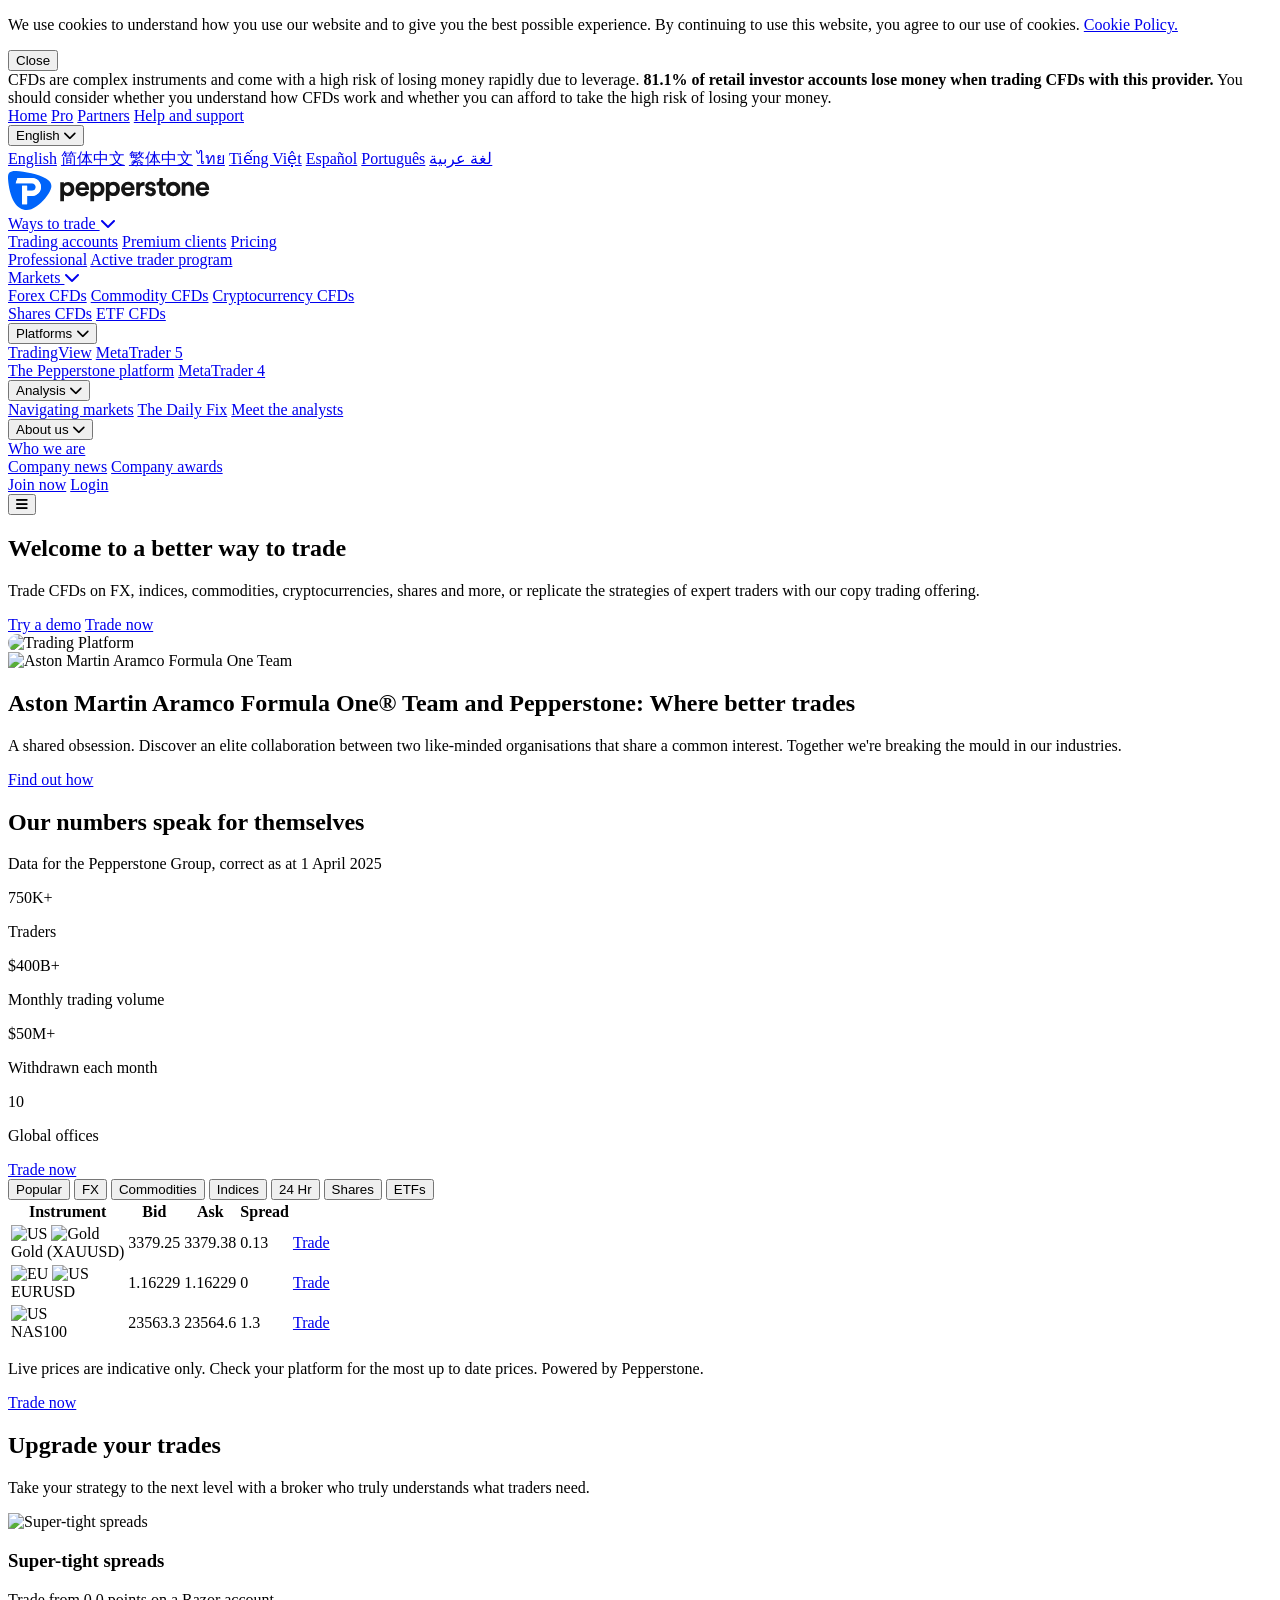
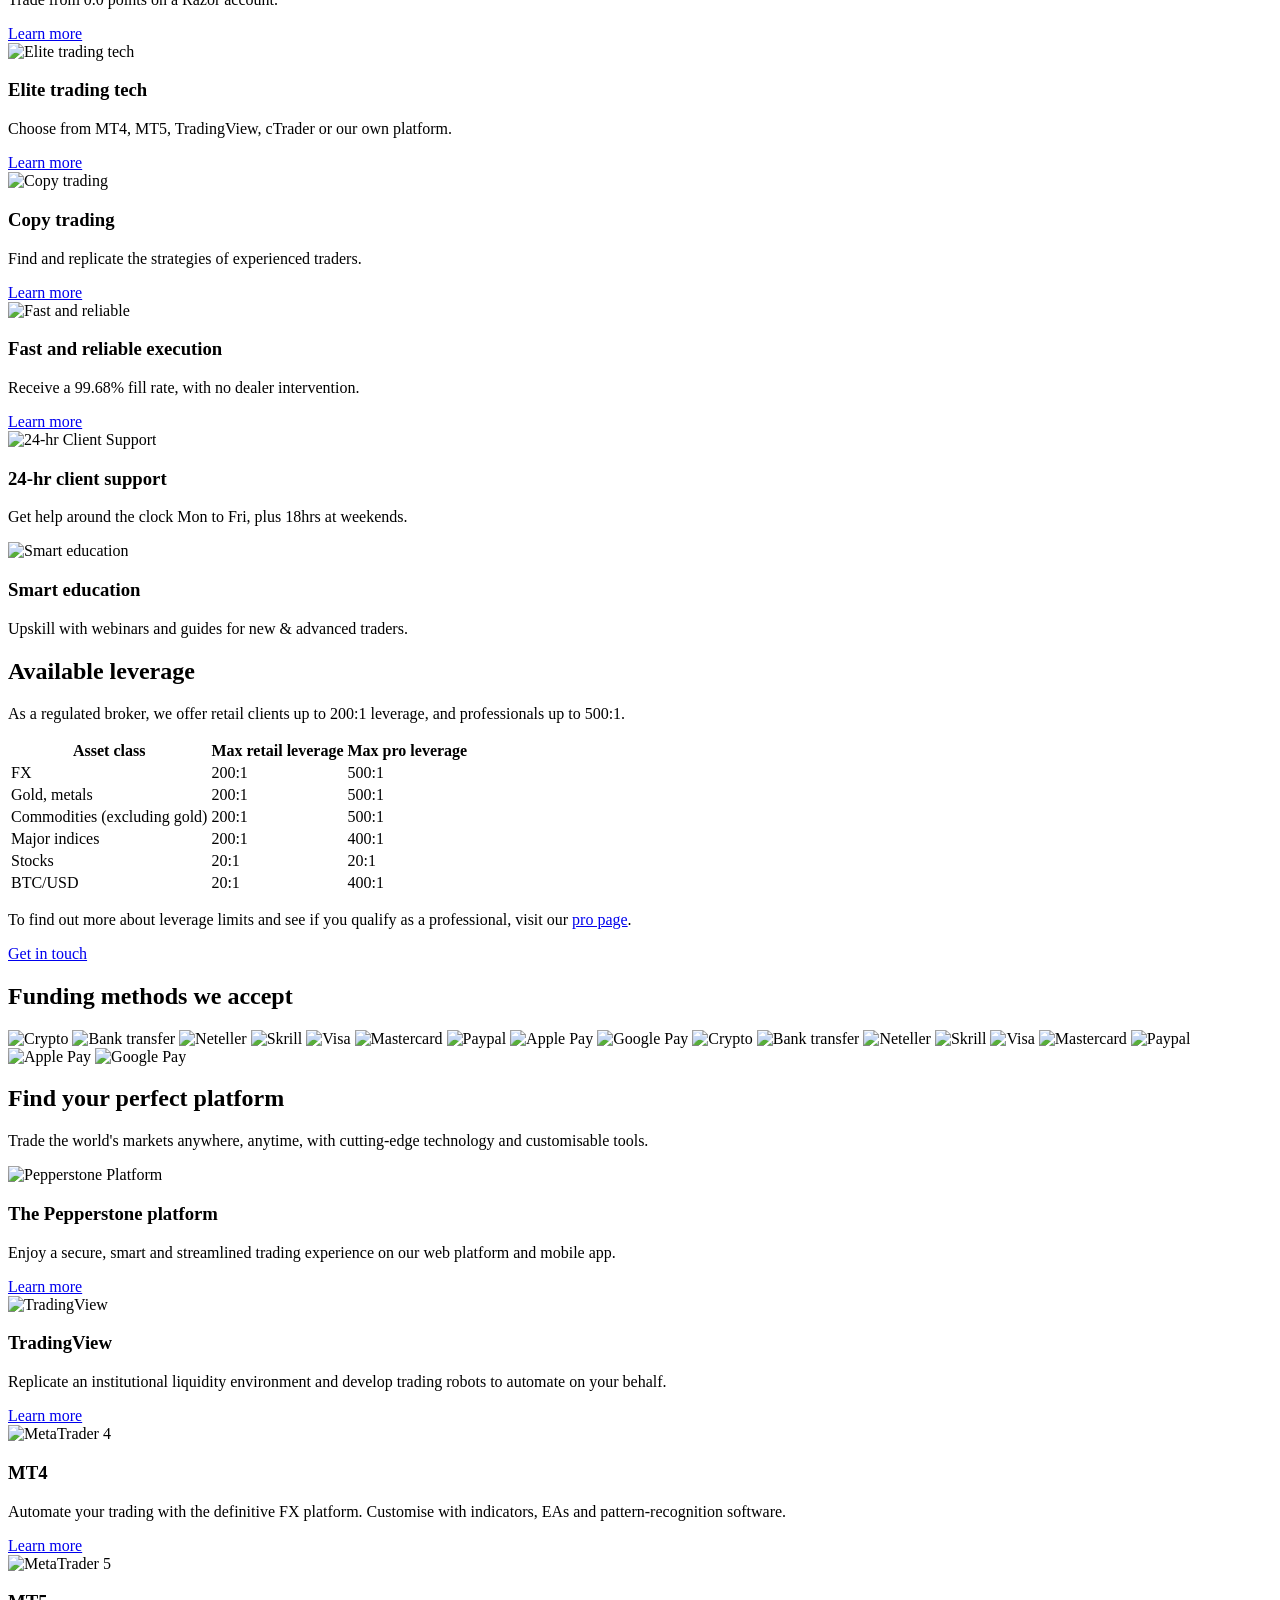
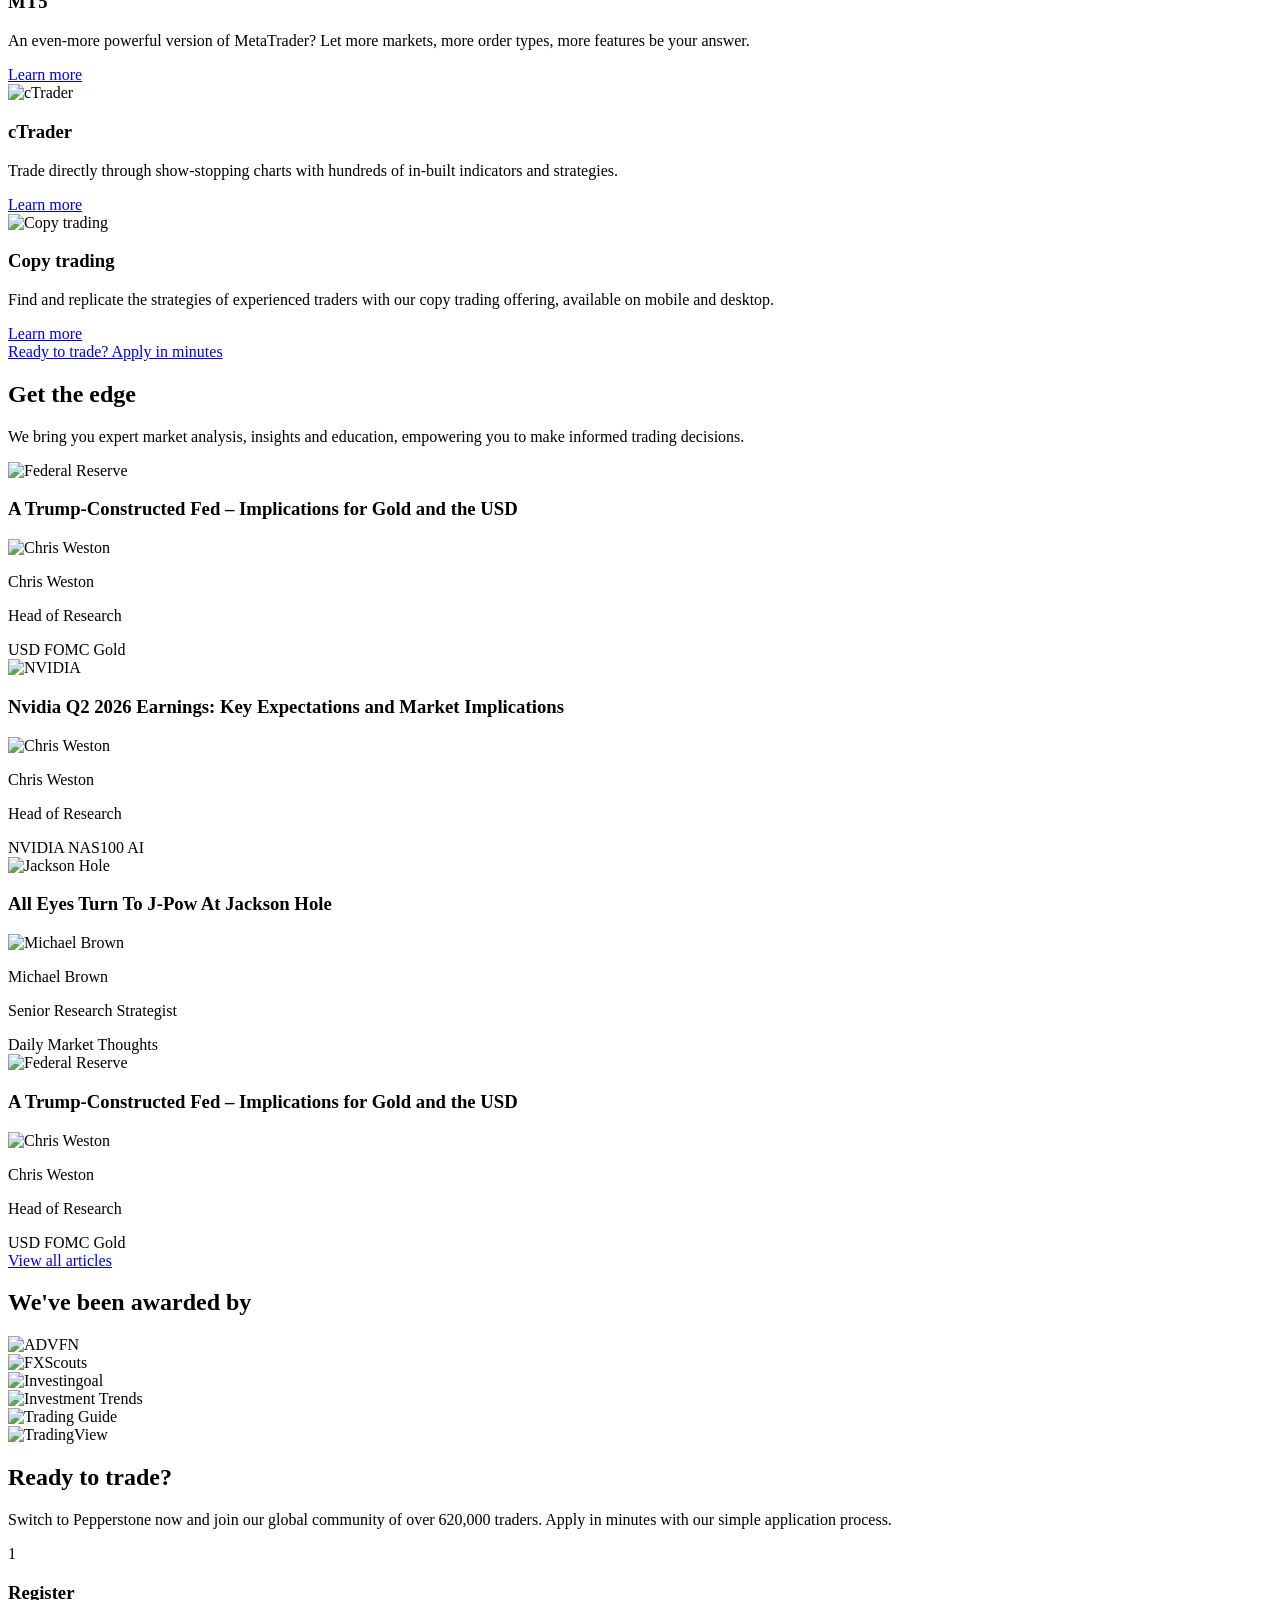
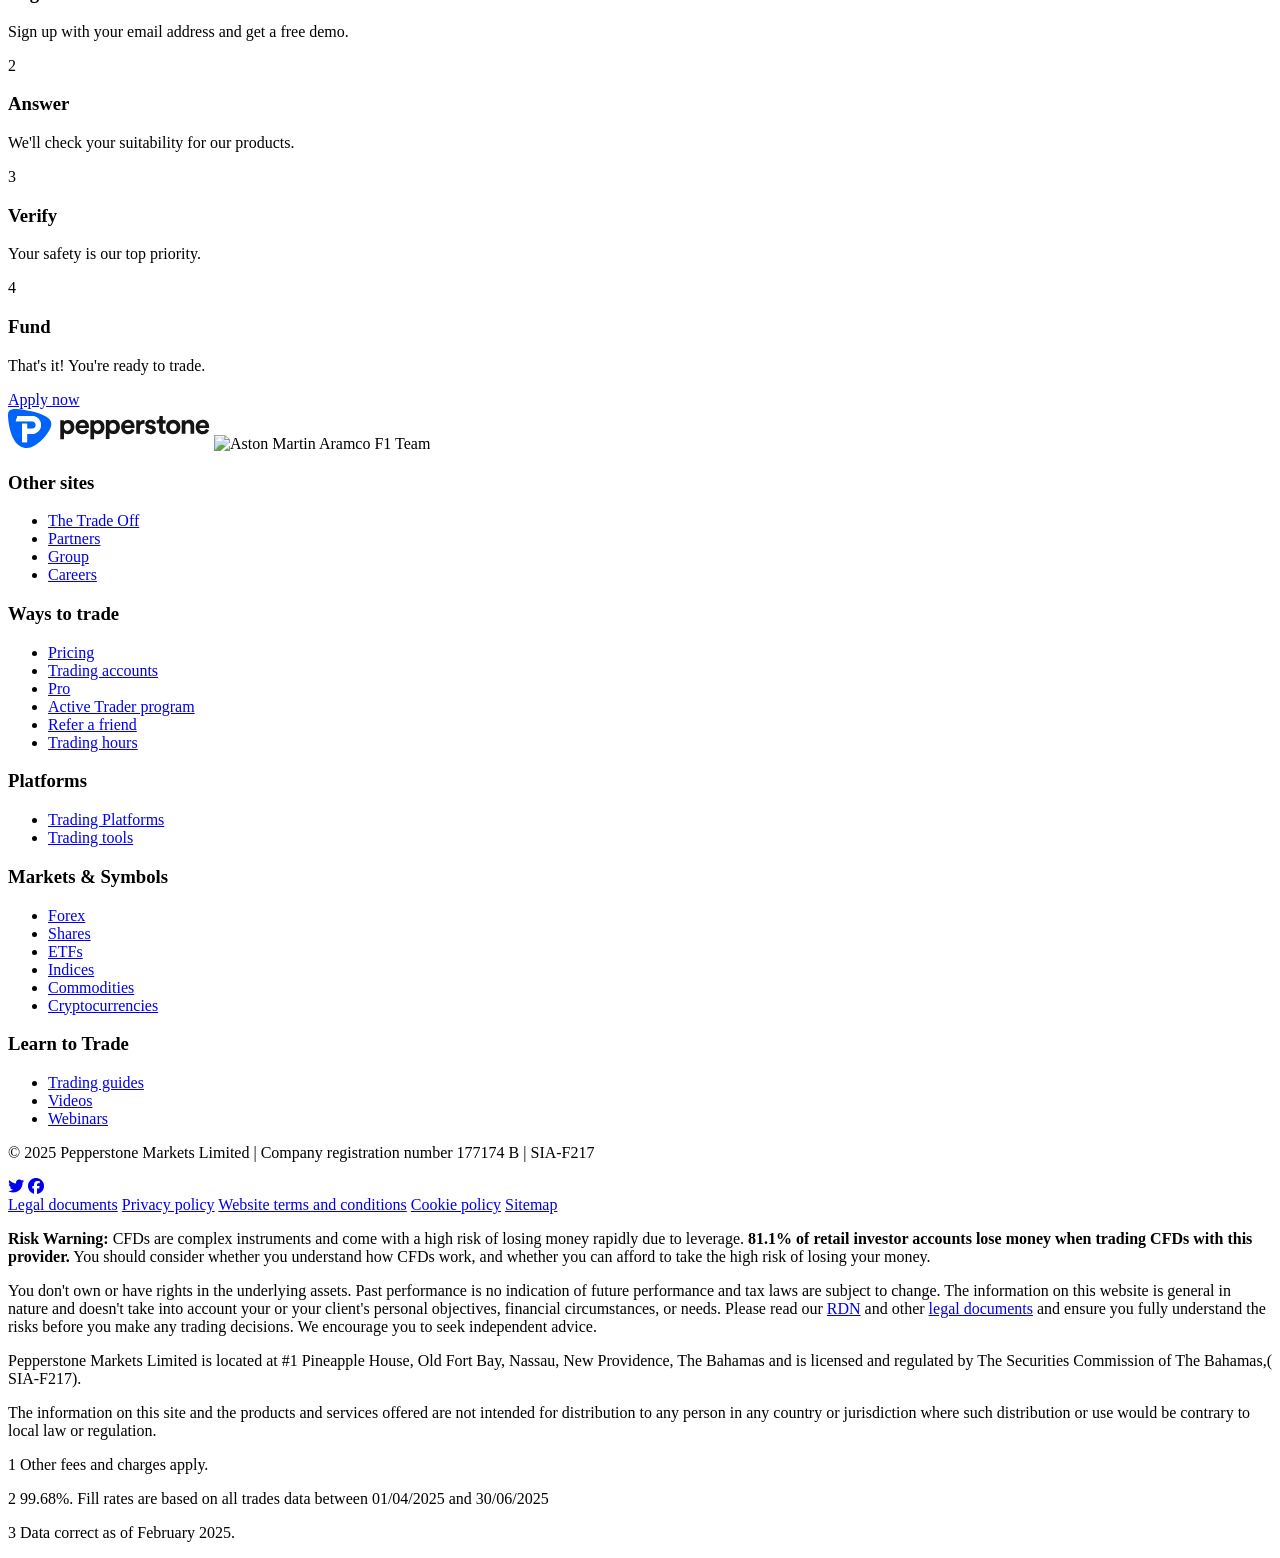
==== commit ff5e8e2a: "change" ====
--- a/index.html
+++ b/index.html
@@ -93,16 +93,16 @@
         <div class="container mx-auto px-4">
             <div class="flex justify-between items-center py-4">
                 <div class="flex items-center">
-                    <a href="#" class="text-2xl font-bold text-blue-600">
-                        <img src="https://eu-images.contentstack.com/v3/assets/bltaec35894448c7261/blt4b1ce98e17514d1b/6762930b7604891912664f6a/Pepperstone_2025_Global_Trading_Partner_Logo_Mono_Positive_RGB_3.svg" alt="Pepperstone" class="h-10">
+                    <a href="index.html" class="text-2xl font-bold text-blue-600">
+                        <img src="public/download.svg" alt="Pepperstone" class="h-10">
                     </a>
                 </div>
                 
                 <div class="hidden md:flex space-x-6">
                     <div class="dropdown relative">
-                        <button class="text-gray-700 hover:text-blue-600 flex items-center">
+                        <a href="ways-to-trade.html" class="text-gray-700 hover:text-blue-600 flex items-center">
                             Ways to trade <i class="fas fa-chevron-down ml-1 text-xs"></i>
-                        </button>
+                        </a>
                         <div class="dropdown-menu absolute hidden bg-white shadow-lg rounded-md mt-2 py-2 w-64 z-10">
                             <a href="#" class="block px-4 py-2 text-sm text-gray-700 hover:bg-gray-100">Trading accounts</a>
                             <a href="#" class="block px-4 py-2 text-sm text-gray-700 hover:bg-gray-100">Premium clients</a>
@@ -114,9 +114,9 @@
                     </div>
                     
                     <div class="dropdown relative">
-                        <button class="text-gray-700 hover:text-blue-600 flex items-center">
+                        <a href="markets.html" class="text-gray-700 hover:text-blue-600 flex items-center">
                             Markets <i class="fas fa-chevron-down ml-1 text-xs"></i>
-                        </button>
+                        </a>
                         <div class="dropdown-menu absolute hidden bg-white shadow-lg rounded-md mt-2 py-2 w-64 z-10">
                             <a href="#" class="block px-4 py-2 text-sm text-gray-700 hover:bg-gray-100">Forex CFDs</a>
                             <a href="#" class="block px-4 py-2 text-sm text-gray-700 hover:bg-gray-100">Commodity CFDs</a>
@@ -775,7 +775,7 @@
         <div class="container mx-auto px-4">
             <div class="flex flex-col md:flex-row justify-between mb-12">
                 <div class="mb-8 md:mb-0">
-                    <img src="https://eu-images.contentstack.com/v3/assets/bltaec35894448c7261/blt4b1ce98e17514d1b/6762930b7604891912664f6a/Pepperstone_2025_Global_Trading_Partner_Logo_Mono_Positive_RGB_3.svg" alt="Pepperstone" class="h-10 mb-4">
+                    <img src="public/download.svg" alt="Pepperstone" class="h-10 mb-4">
                     <img src="https://eu-images.contentstack.com/v3/assets/bltaec35894448c7261/bltdd0dfd428917239b/67c0577995541063b9cc4444/AMF1-Sponsorship_AMR25_Lockup_Footer-250227-v01-@2x.png" alt="Aston Martin Aramco F1 Team" class="h-10">
                 </div>
                 
